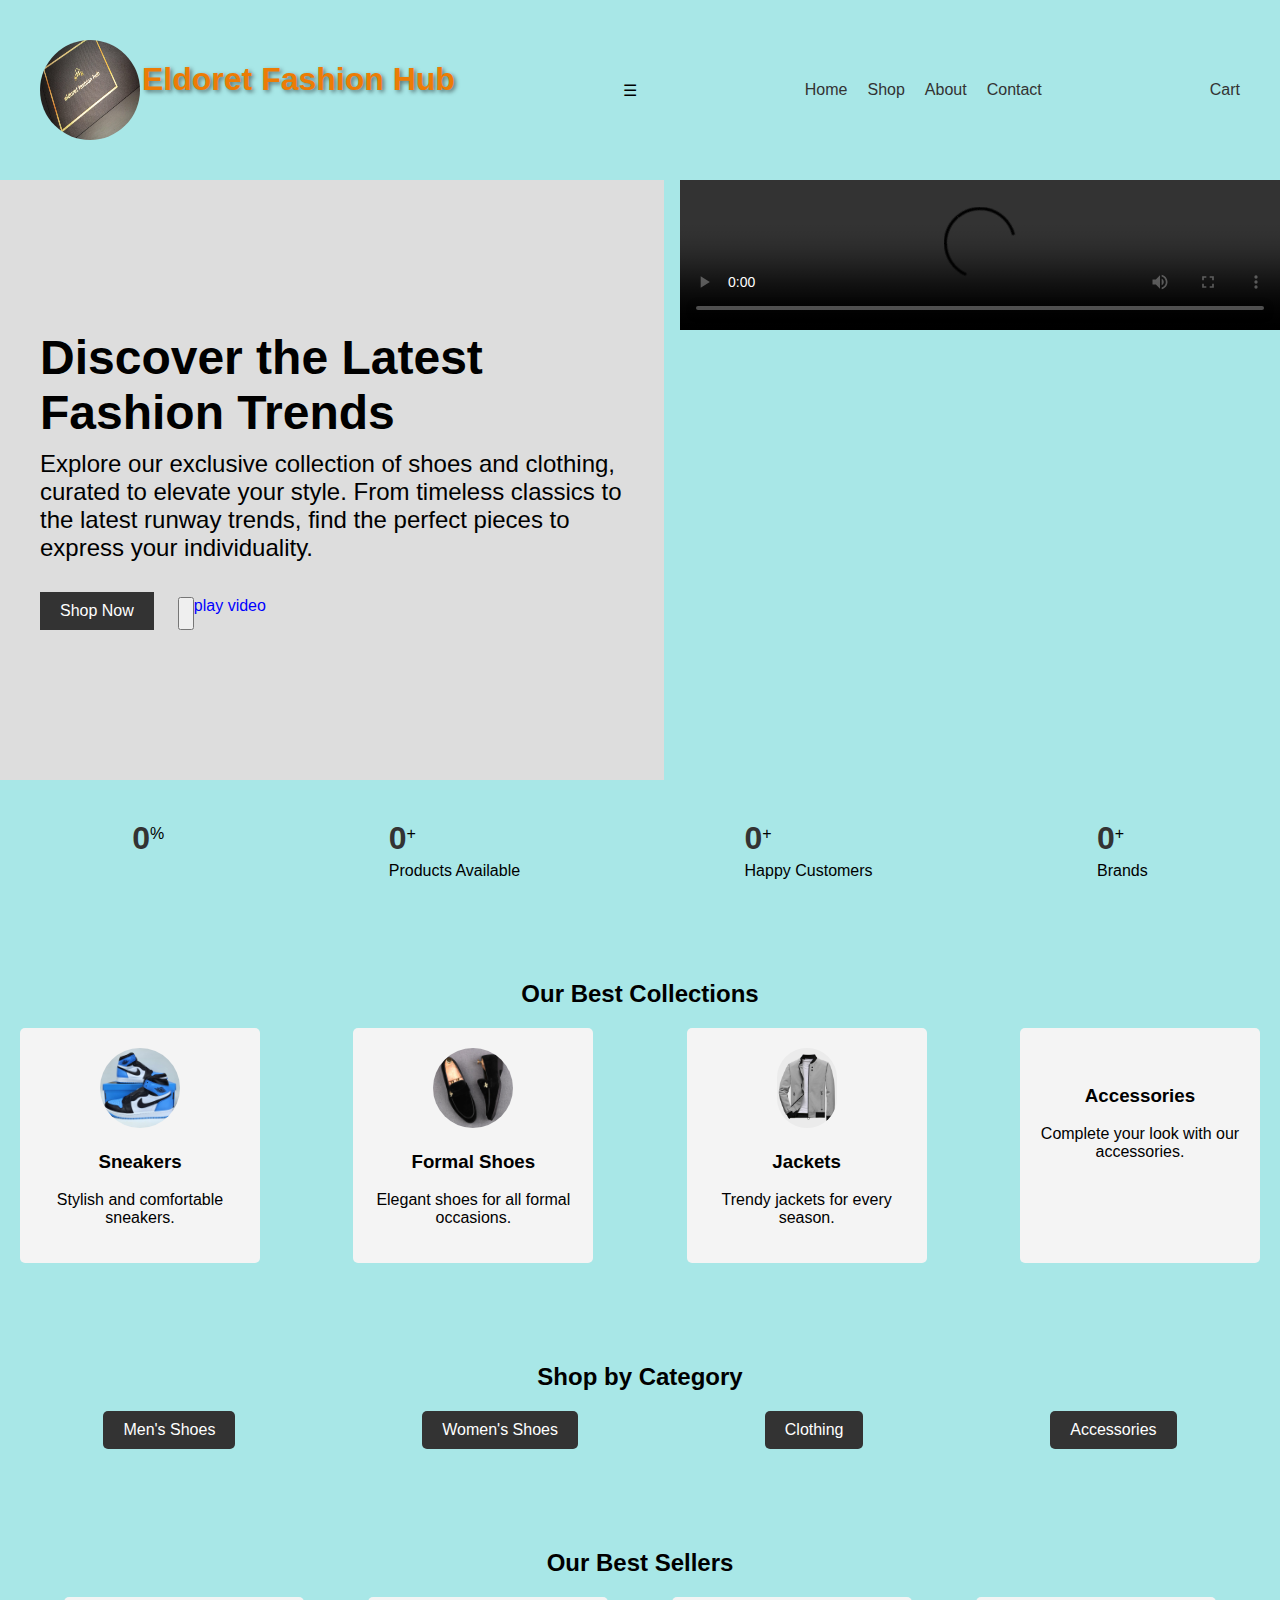
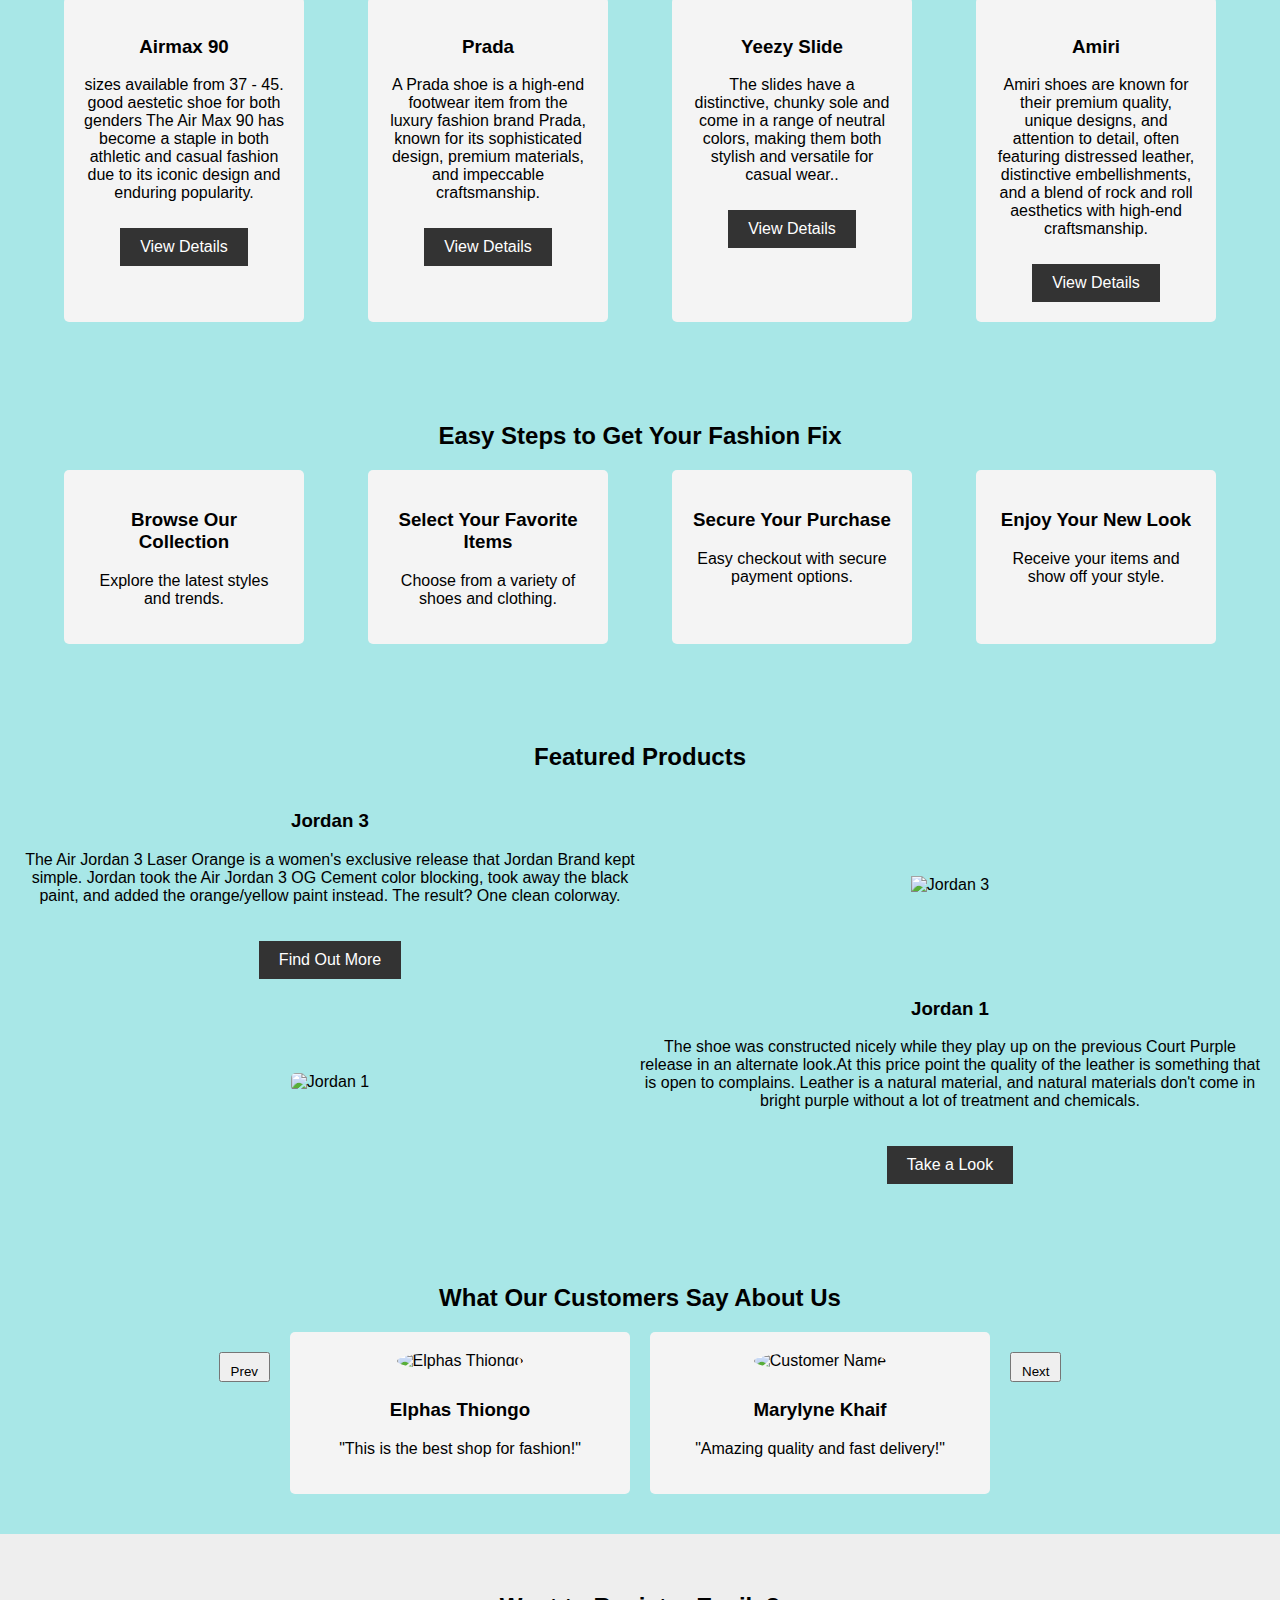
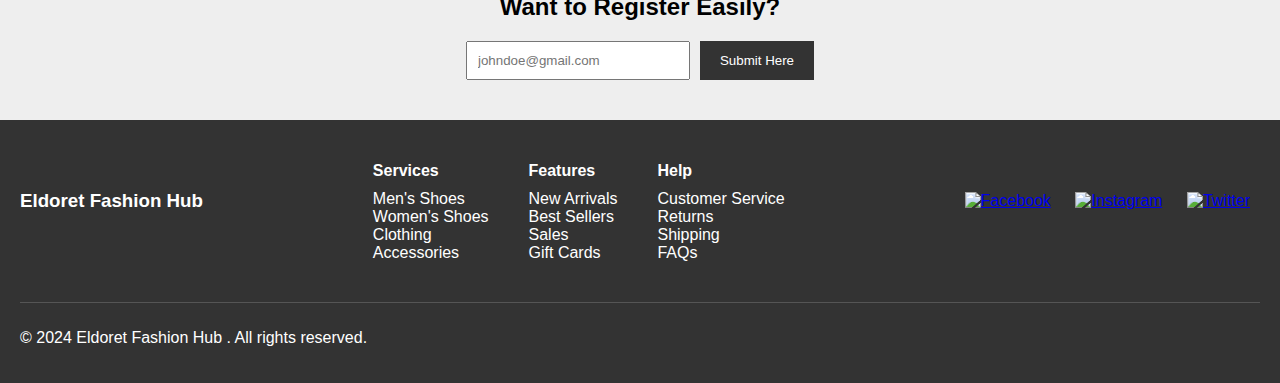
==== index.html @ 1ac2a3a3 "Update index.html" ====
<!DOCTYPE html>
<html lang="en">
<head>
    <meta charset="UTF-8">
    <meta http-equiv="X-UA-Compatible" content="IE=edge">
    <meta name="viewport" content="width=device-width, initial-scale=1.0">
    <title>Eldoret Fashion Hub</title>
    <link rel="stylesheet" href="style.css">
</head>
<body>
    <!-- Header Section -->
    <header>
       

        <div class="container">

            <div class="logo">
                <img width="40px" src="logo.jpg" alt="Eldoret Fashion Hub Logo" class="logo-img">
                <h1 class="text">Eldoret Fashion Hub</h1>
            </div>
            <span class="menu-toggle">☰</span>
            <nav>
               
                <ul>
                    <li><a href="#">Home</a></li>
                    <li><a href="#">Shop</a></li>
                    <li><a href="#">About</a></li>
                    <li><a href="#">Contact</a></li>
                </ul>
            </nav>
            <div class="cart">
                <a href="#">Cart</a>
                <i class="fa fa-cart-plus" aria-hidden="true"></i>
            </div>
           
</div>
</header>

  
    <!-- Main Content -->
    <main>
           <!-- Hero Section -->
        <div class="section">
       <div>
        <section class="hero">
           
            <h2>Discover the Latest Fashion Trends</h2>
            <p>Explore our exclusive collection of shoes and clothing, curated to elevate your style. From timeless classics to the latest runway trends, find the perfect pieces to express your individuality.</p>
         <div class="vid"> 
            <div> <a href="#" class="shop-now-btn">Shop Now</a></div> 
           <div id="vid"> <button  class="play-video"><img width="30px" src="playvideo.png" alt=""></button><span>play video</span></div>
        </div>
            </section>

            </div>

            <div class="video">
                <div > <video id="myVideo" width="600" controls>
                    <source src="nike.mp4" type="video/mp4">
                
                </video>
                </div> 
              
         
                </div>
            
                </div>
                
       <!-- Statistics Section -->
<section class="stats" aria-labelledby="stats-title">
    
    <div class="stat">
        <span style="display: flex;"><h3 class="counter" data-target="95">0</h3><p>%</p></span>
    
    </div>
    <div class="stat">
       <span style="display: flex;"> <h3 class="counter" data-target="1500">0</h3><p>+</p></span>
        <p>Products Available</p>
    </div>
    <div class="stat">
       <span style="display: flex;"> <h3 class="counter" data-target="3000">0</h3><p>+</p></span>
        <p>Happy Customers</p>
    </div>
    <div class="stat">
       <span style="display: flex;"> <h3 class="counter" data-target="100">0</h3><p>+</p></span>
        <p>Brands</p>
    </div>
</section>

        <!-- Services Section -->
        <section class="services">
            <h2>Our Best Collections</h2>
            <div class="service-items">
                
                <div class="service-item">
                    <img src="images/sneaker.jpeg" alt="" height="80px" style="border-radius: 50px;">
                    <h3>Sneakers</h3>
                    <p >Stylish and comfortable sneakers.</p>
                </div>
                <div class="service-item">
                      <img src="images/office1.jpeg" alt="" height="80px" style="border-radius: 50px;">
                    <h3>Formal Shoes</h3>
                    <p>Elegant shoes for all formal occasions.</p>
                </div>
                <div class="service-item">
                    <img src="images/jacket1.jpeg" alt="" height="80px" style="border-radius: 50px;">
                    <h3>Jackets</h3>
                    <p>Trendy jackets for every season.</p>
                </div>
                <div class="service-item">
                    <img src="Diamonds.jpeg" alt="" height="80px"style="border-radius: 50px;">
                    <h3>Accessories</h3>
                    <p>Complete your look with our accessories.</p>
                </div>
            </div>
        </section>

        <!-- Categories Section -->
        <section class="categories">
            <h2>Shop by Category</h2>
            <div class="category-items">
                <div class="category-item">
                    <a href="#">Men's Shoes</a>
                </div>
                <div class="category-item">
                    <a href="#">Women's Shoes</a>
                </div>
                <div class="category-item">
                    <a href="#">Clothing</a>
                </div>
                <div class="category-item">
                    <a href="#">Accessories</a>
                </div>
            </div>
        </section>

        <!-- Best Sellers Section -->
        <section class="best-sellers">
            <h2>Our Best Sellers</h2>
            <div class="product-items">
                <div class="product-item  bv">
                    
                    <h3>Airmax 90</h3>
                    <p>sizes available from 37 - 45. good aestetic shoe for both genders The Air Max 90 has become a staple in both athletic and casual fashion due to its iconic design and enduring popularity.</p>
                    <a href="#" class="view-details-btn">View Details</a>
                </div>
                <div class="product-item">
                    <h3>Prada</h3>
                    <p>A Prada shoe is a high-end footwear item from the luxury fashion brand Prada, known for its sophisticated design, premium materials, and impeccable craftsmanship.</p>
                    <a href="#" class="view-details-btn">View Details</a>
                </div>
                <div class="product-item">
                    <h3>Yeezy Slide</h3>
                    <p>The slides have a distinctive, chunky sole and come in a range of neutral colors, making them both stylish and versatile for casual wear..</p>
                    <a href="#" class="view-details-btn">View Details</a>
                </div>
                <div class="product-item">
                    <h3>Amiri</h3>
                    <p> Amiri shoes are known for their premium quality, unique designs, and attention to detail, often featuring distressed leather, distinctive embellishments, and a blend of rock and roll aesthetics with high-end craftsmanship.</p>
                    <a href="#" class="view-details-btn">View Details</a>
                </div>
            </div>
        </section>

        <!-- Easy Steps Section -->
        <section class="steps">
            <h2>Easy Steps to Get Your Fashion Fix</h2>
            <div class="steps-container">
                <div class="step">
                    <h3>Browse Our Collection</h3>
                    <p>Explore the latest styles and trends.</p>
                </div>
                <div class="step">
                    <h3>Select Your Favorite Items</h3>
                    <p>Choose from a variety of shoes and clothing.</p>
                </div>
                <div class="step">
                    <h3>Secure Your Purchase</h3>
                    <p>Easy checkout with secure payment options.</p>
                </div>
                <div class="step">
                    <h3>Enjoy Your New Look</h3>
                    <p>Receive your items and show off your style.</p>
                </div>
            </div>
        </section>

        <!-- Featured Products Section -->
        <section class="featured">
            <h2>Featured Products</h2>
            <div class="featured-container">
                <div> 
                    <h3>Jordan 3</h3>
                   <p>The Air Jordan 3 Laser Orange is a women's exclusive release that Jordan Brand kept simple. Jordan took the Air Jordan 3 OG Cement color blocking, took away the black paint, and added the orange/yellow paint instead. The result? One clean colorway.</p>
                   <a href="#" class="shop-now-btn">Find Out More</a> 
               </div><img src="https://cdn.pixabay.com/photo/2020/09/17/06/28/sneakers-5578127_640.jpg" alt="Jordan 3">
                <!-- <div class="featured-item">
                    
                </div> -->
                 
            </div>
                <div class="featured-item">
                   <div>
                     <img src="https://cdn.pixabay.com/photo/2020/07/19/05/31/nike-5418992_640.jpg" alt="Jordan 1"></div>
                     <div>
                    <h3>Jordan 1 </h3>
                    <p>The shoe was constructed nicely while they play up on the previous Court Purple release in an alternate look.At this price point the quality of the leather is something that is open to complains. Leather is a natural material, and natural materials don't come in bright purple without a lot of treatment and chemicals.</p>
                    <a href="#" class="shop-now-btn">Take a Look</a>
                </div>
            </div>
        </section>

        <!-- Testimonials Section -->
        <section class="testimonials">
            <h2>What Our Customers Say About Us</h2>
            <div class="testimonial-container">
                <button class="prev-btn">Prev</button>
                <div class="testimonial-item">
                    <img src="https://img.freepik.com/free-photo/portrait-handsome-man-outdoors_23-2149073882.jpg?size=626&ext=jpg&ga=GA1.1.1625246973.1721676648&semt=ais_hybrid" alt="Elphas Thiongo" class="customer One">
                    <h3>Elphas Thiongo</h3>
                    <p>"This is the best shop for fashion!"</p>
                </div>
                <div class="testimonial-item">
                    <img src="https://images.unsplash.com/photo-1494790108377-be9c29b29330?w=400&auto=format&fit=crop&q=60&ixlib=rb-4.0.3&ixid=M3wxMjA3fDB8MHxzZWFyY2h8MTR8fGZyZWUlMjBpbWFnZXMlMjBvZiUyMHBlb3BsZXxlbnwwfHwwfHx8MA%3D%3D" alt="Customer Name">
                    <h3>Marylyne Khaif</h3>
                    <p>"Amazing quality and fast delivery!"</p>
                </div>
                <button class="next-btn">Next</button>
             </div>
            
        </section>

        <!-- Newsletter Registration Section -->
        <section class="newsletter">
            <h2>Want to Register Easily?</h2>
            <form class="newsletter-form">
                <input type="email" placeholder="johndoe@gmail.com" required>
                <button type="submit">Submit Here</button>
            </form>
        </section>
    </main>

    <!-- Footer Section -->
    <footer>
        <div class="footer-container">
            <div class="footer-logo">
                <h3>Eldoret Fashion Hub</h3>
            </div>
            <div class="footer-links">
                <div class="footer-column">
                    <h4>Services</h4>
                    <ul>
                        <li><a href="#">Men's Shoes</a></li>
                        <li><a href="#">Women's Shoes</a></li>
                        <li><a href="#">Clothing</a></li>
                        <li><a href="#">Accessories</a></li>
                    </ul>
                </div>
                <div class="footer-column">
                    <h4>Features</h4>
                    <ul>
                        <li><a href="#">New Arrivals</a></li>
                        <li><a href="#">Best Sellers</a></li>
                        <li><a href="#">Sales</a></li>
                        <li><a href="#">Gift Cards</a></li>
                    </ul>
                </div>
                <div class="footer-column">
                    <h4>Help</h4>
                    <ul>
                        <li><a href="#">Customer Service</a></li>
                        <li><a href="#">Returns</a></li>
                        <li><a href="#">Shipping</a></li>
                        <li><a href="#">FAQs</a></li>
                    </ul>
                </div>
            </div>
            <div class="footer-social">
                <div class="footer-social">
                    <a href="https://facebook.com"><img src="facebook.png" alt="Facebook"></a>
                    <a href="https://instagram.com"><img src="instagram.png" alt="Instagram"></a>
                    <a href="https://twitter.com"><img src="twitter.png" alt="Twitter"></a>
                </div>
            </div>
        </div>
        <div class="footer-bottom">
            <p>&copy; 2024 Eldoret Fashion Hub . All rights reserved.</p>
        </div>
    </footer>
    <script src="node.js"></script>
</body>
</html>
---- style.css ----
/* General Styles */
body {
    font-family: Arial, sans-serif;
    margin: 0;
    padding: 0;
    background-color: rgb(168, 231, 231);
}
.logo-img{
    width:100px ;
    height: 100px;
    border-radius: 50%;
    display: flex;
    box-shadow: inset;
}
.text{color-scheme: 20px;
    padding-left: 2px;
    border-radius: 2px;
    text-transform: capitalize;
    text-shadow: #555;
     text-shadow:2px 2px 4px rgba(8, 4, 4, 0.5);
       color: #ec7c05;
}
.logo{
    display: flex;
}

.container {
    display: flex;
    justify-content: space-between;
    align-items: center;
    padding: 20px;
}
nav ul
   { list-style:none;
    margin: 0;
    padding: 0;
    display: flex;
    gap: 20px;
}

nav ul li {
    display: inline;
}

nav ul li a {
    text-decoration: none;
    color: #333;
}

.cart a {
    text-decoration: none;
    color: #333;
}

/* Hero Section */
.hero {
    background-color: #ddd;
    padding: 100px 20px;
    

}

.hero h2 {
    margin: 0;
    font-size: 2.5em;
}

.hero p {
    font-size: 1.2em;
    margin: 10px 0;
}

.shop-now-btn {
    display: inline-block;
    margin-top: 20px;
    padding: 10px 20px;
    background-color: #333;
    color: white;
    text-decoration: none;
}

/* Statistics Section */
.stats {
    display: flex;
    justify-content: space-around;
    padding: 40px 20px;
    border-spacing: 2px;

}

.stat h3 {
    margin: 0;
    font-size: 2em;
    color: #333;
}

.stat p {
    margin: 5px 0 0;
    font-size: 1em;
}

/* Services Section */
.services {
    padding: 40px 20px;
    text-align: center;
}

.service-items {
    display: flex;
    justify-content: center;
    gap: 20px;
    flex-wrap: wrap;
}

.service-item {
    width: 200px;
    text-align: center;
    background-color: #f4f4f4;
    padding: 20px;
    border-radius: 5px;
}

/* Categories Section */
.categories {
    padding: 40px 20px;
    text-align: center;
}

.category-items {
    display: flex;
    justify-content: center;
    gap: 20px;
}

.category-item a {
    display: block;
    padding: 10px 20px;
    background-color: #333;
    color: white;
    text-decoration: none;
    border-radius: 5px;
}

/* Best Sellers Section */
.best-sellers {
    padding: 40px 20px;
    text-align: center;
}

.product-items {
    display: flex;
    justify-content: center;
    gap: 20px;
    flex-wrap: wrap;
}

.product-item {
    width: 200px;
    text-align: center;
    background-color: #f4f4f4;
    padding: 20px;
    border-radius: 5px;
}

.view-details-btn {
    display: inline-block;
    margin-top: 10px;
    padding: 10px 20px;
    background-color: #333;
    color: white;
    text-decoration: none;
}

/* Easy Steps Section */
.steps {
    padding: 40px 20px;
    text-align: center;
}

.steps-container {
    display: flex;
    justify-content: center;
    gap: 20px;
    flex-wrap: wrap;
}

.step {
    background-color: #f4f4f4;
    padding: 20px;
    border-radius: 5px;
    width: 200px;
    text-align: center;
}

/* Featured Products Section */
.featured {
    padding: 40px 20px;
    text-align: center;
}

.featured-container {
    display: grid;
    grid-template-columns: 1fr 1fr;
    place-items: center;
}

.featured-item {
    display: grid;
    grid-template-columns: 1fr 1fr ;
    place-items: center;
    /* width: 300px; */
    /* text-align: center; */
}

.featured-item img {
    width: 100%;
    /* height: auto; */
    border-radius: 5px;
}

/* Testimonials Section */
.testimonials {
    padding: 40px 20px;
    text-align: center;
}

.testimonial-container {
    display: flex;
    justify-content: center;
    gap: 20px;
}

.testimonial-item {
    background-color: #f4f4f4;
    padding: 20px;
    border-radius: 5px;
    width: 200px;
    text-align: center;
}

.testimonial-item img {
    width: 50px;
    height: 50px;
    border-radius: 50%;
    margin-bottom: 10px;
}

/* Newsletter Registration Section */
.newsletter {
    padding: 40px 20px;
    text-align: center;
    background-color: #eee;
}

.newsletter-form {
    display: flex;
    justify-content: center;
    gap: 10px;
}

.newsletter-form input {
    padding: 10px;
    width: 200px;
}

.newsletter-form button {
    padding: 10px 20px;
    background-color: #333;
    color: white;
    border: none;
    cursor: pointer;
}

/* Footer Section */
footer {
    background-color: #333;
    color: white;
    padding: 20px;
    text-align: center;
}

.footer-container {
    display: flex;
    justify-content: space-between;
    align-items: center;
    flex-wrap: wrap;
    padding-bottom: 20px;
}

.footer-logo h3 {
    margin: 0;
}

.footer-links {
    display: flex;
    gap: 40px;
}

.footer-column h4 {
    margin-bottom: 10px;
}

.footer-column ul {
    list-style: none;
    padding: 0;
    margin: 0;
}

.footer-column ul li a {
    color: white;
    text-decoration: none;
}

.footer-social a {
    margin: 0 10px;
}

.footer-social img {
    width: 20px;
    height: 20px;
}

.footer-bottom {
    margin-top: 20px;
    border-top: 1px solid #555;
    padding-top: 10px;
}
.bv{
    background-image: url("/images/shoe1.png");
    background-size: cover;
    background-repeat: no-repeat;

}
/* Mobile First Approach */

/* General Styles for Small Screens (Mobile) */
@media (max-width: 768px) { 
    body {
    font-size: 15px;
}
    .section{
        flex-direction:column;
    }

.container {
    flex-direction: column;
}

nav ul {
    flex-direction: column;
    gap: 10px;
}

.hero {
    padding: 50px 20px;
}

.hero h2 {
    font-size: 3em;
}

.stats {
    flex-direction: column;
}

.stat {
    margin-bottom: 20px;
}
}
/* Responsive for Tablets */
@media (min-width: 768px) {
    .container {
        flex-direction: row;
    }

    nav ul {
        flex-direction: row;
        gap: 20px;
    }

    .stats {
        flex-direction: row;
        justify-content: space-around;
    }

    .service-items {
        justify-content: space-between;
    }

    .category-items {
        justify-content: space-around;
    }

    .product-items {
        justify-content: space-between;
    }

    .steps-container {
        justify-content: space-around;
    }
}

/* Responsive for Large Screens */
@media (min-width: 1024px) {
    .hero h2 {
        font-size: 3em;
    }

    .hero p {
        font-size: 1.5em;
    }

    .featured-item {
        /* width: 400px; */
    }

    .testimonial-item {
        width: 250px;
    }

    footer {
        text-align: left;
    }

    .footer-container {
        justify-content: space-between;
    }
}

/* Responsive for Extra Large Screens (Desktops) */
@media (min-width: 1200px) {
    .container {
        padding: 40px;
    }

    .hero {
        padding: 150px 40px;
    }

    .steps-container, .product-items, .featured-container {
        justify-content: space-evenly;
    }

    .testimonial-item {
        width: 300px;
    }

    .footer-social {
        justify-content: flex-end;
    }
}
.One{
    width: auto;
    height: 20px;
    image-rendering: crisp-edges;

}
button.prev-btn,
button.next-btn {
    padding: 10px;
    margin-top: 20px;
    cursor:pointer;
    max-height: 30px;
    width: auto;
}
.video{
    display: flex;
    gap: 1.5em;
}
.section{
    display: flex;
    gap:1em;

}
.vid{
    display: flex;
    gap: 1.5em;
    color:blue;
    

}
#vid{
    margin-top: 25px;
    text-alignment:center;
    display:flex;
}
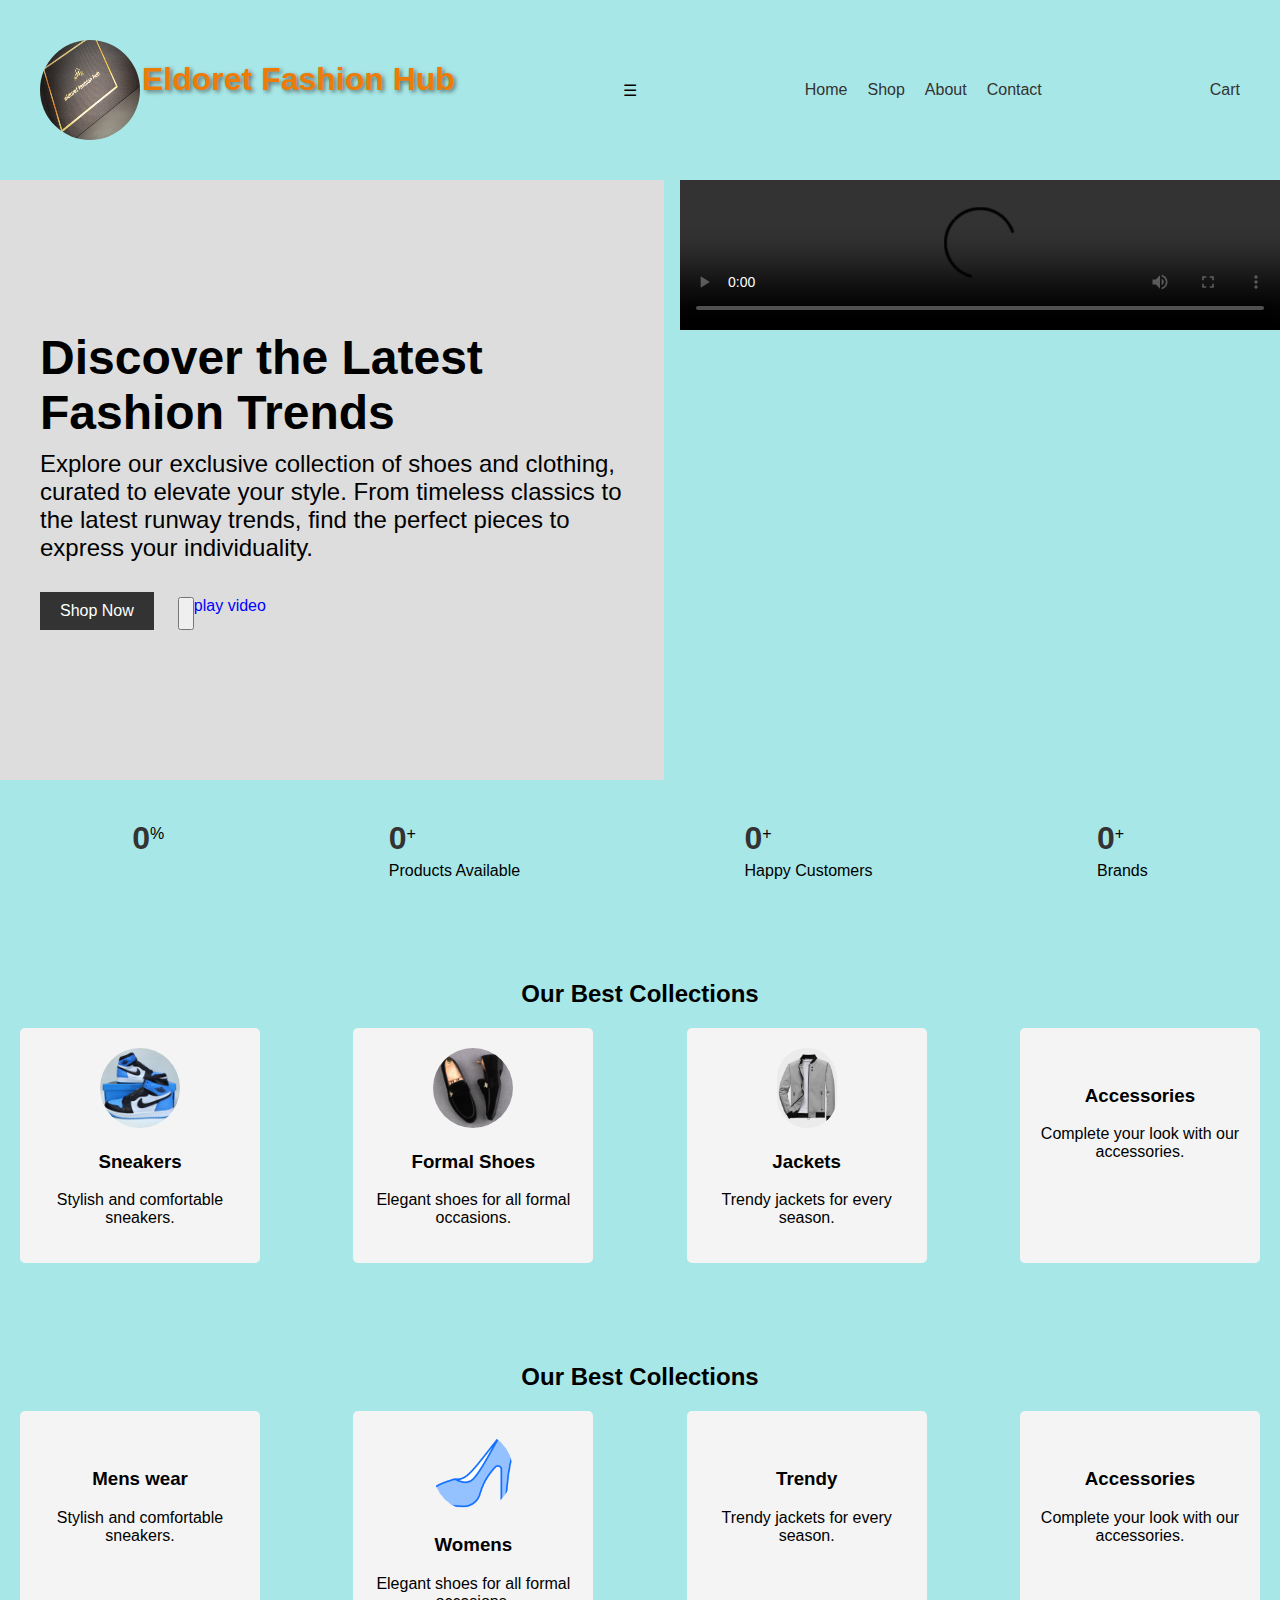
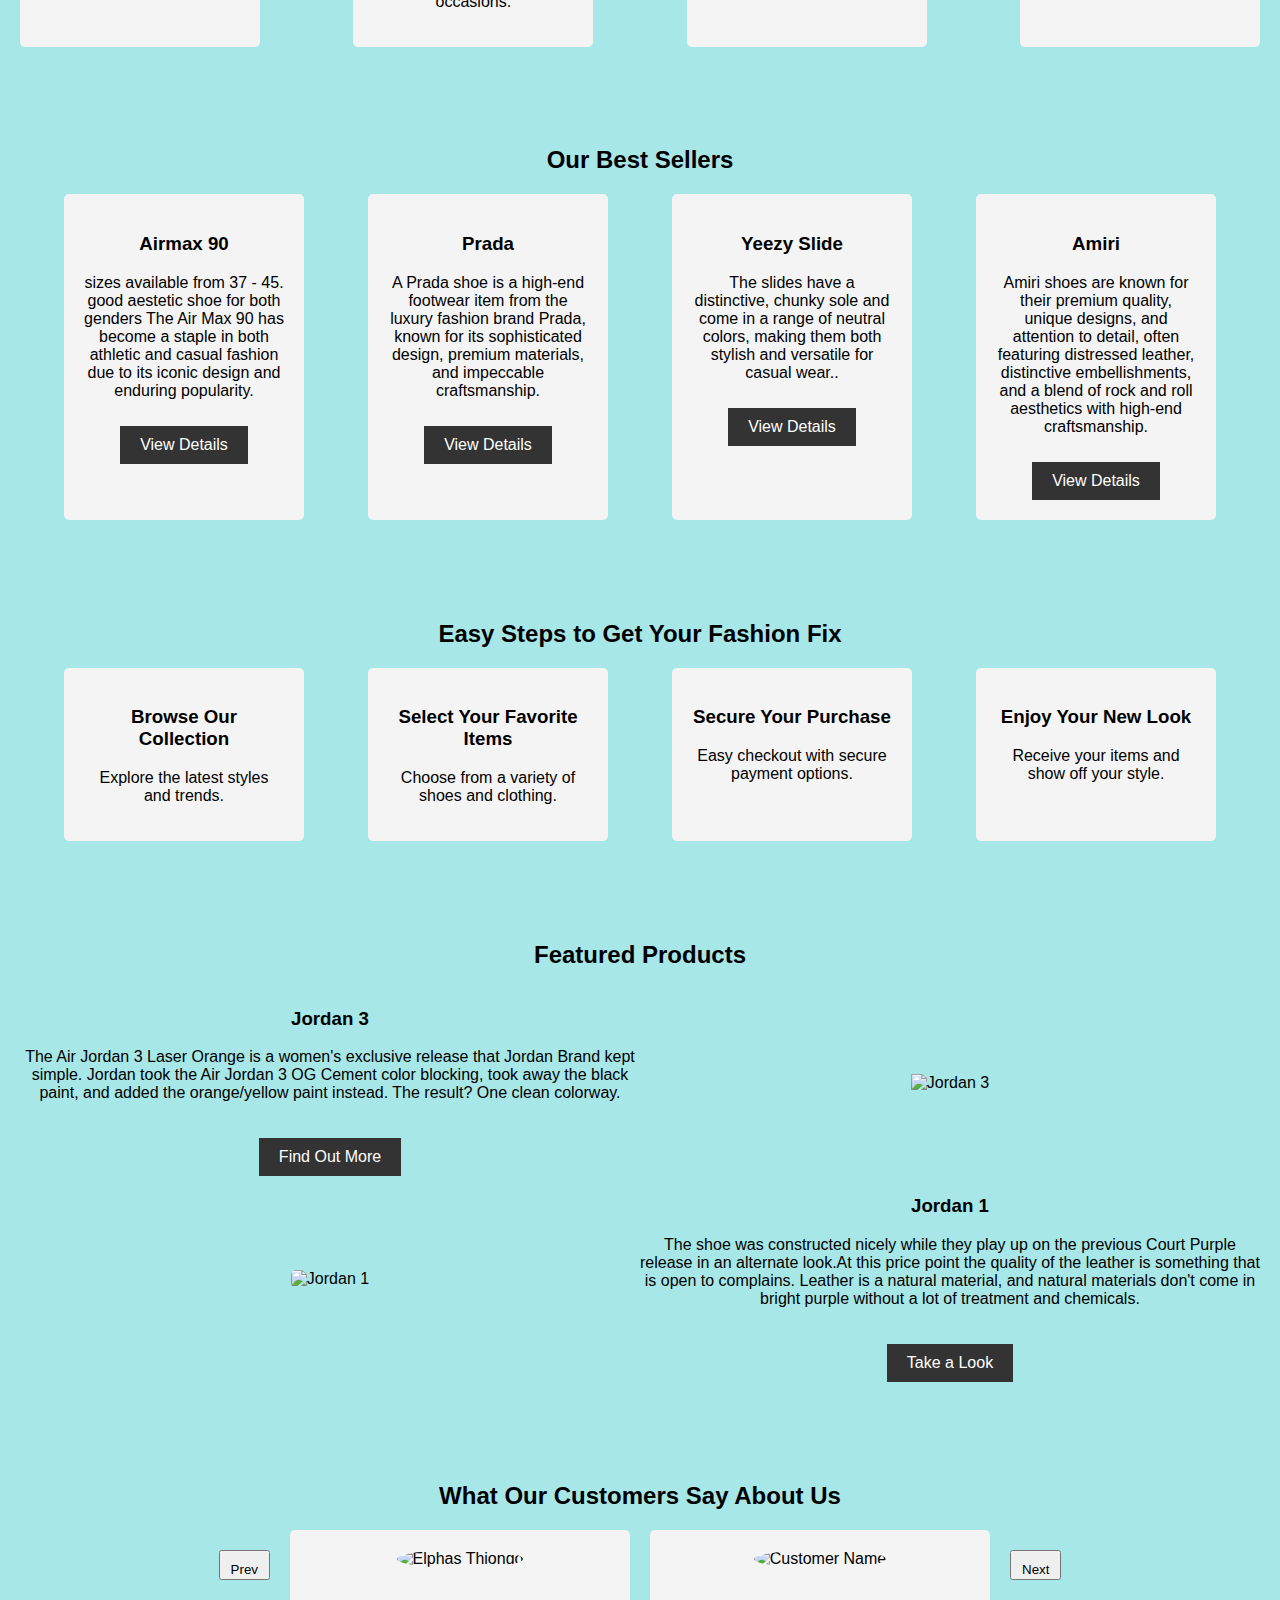
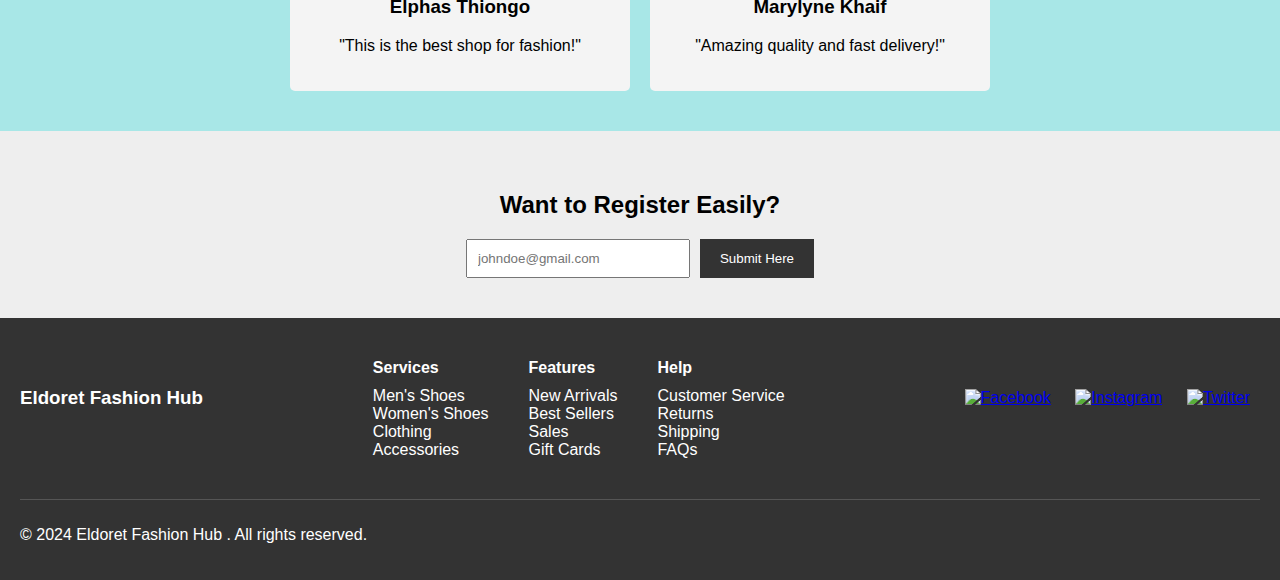
==== commit b8be92bc: "Update index.html" ====
--- a/index.html
+++ b/index.html
@@ -116,24 +116,32 @@
         </section>
 
         <!-- Categories Section -->
-        <section class="categories">
-            <h2>Shop by Category</h2>
-            <div class="category-items">
-                <div class="category-item">
-                    <a href="#">Men's Shoes</a>
-                </div>
-                <div class="category-item">
-                    <a href="#">Women's Shoes</a>
-                </div>
-                <div class="category-item">
-                    <a href="#">Clothing</a>
-                </div>
-                <div class="category-item">
-                    <a href="#">Accessories</a>
-                </div>
-            </div>
-        </section>
-
+        <section class="services">
+            <h2>Our Best Collections</h2>
+            <div class="service-items">
+                
+                <div class="service-item">
+                    <img src="images/official.jpeg" alt="" height="80px" style="border-radius: 50px;">
+                    <h3> Mens wear</h3>
+                    <p >Stylish and comfortable sneakers.</p>
+                </div>
+                <div class="service-item">
+                      <img src="images/heel.png" alt="" height="80px" style="border-radius: 50px;">
+                    <h3>Womens</h3>
+                    <p>Elegant shoes for all formal occasions.</p>
+                </div>
+                <div class="service-item">
+                    <img src="images/Black.jpeg" alt="" height="80px" style="border-radius: 50px;">
+                    <h3>Trendy</h3>
+                    <p>Trendy jackets for every season.</p>
+                </div>
+                <div class="service-item">
+                    <img src="images/samba.jpeg" alt="" height="80px"style="border-radius: 50px;">
+                    <h3>Accessories</h3>
+                    <p>Complete your look with our accessories.</p>
+                </div>
+            </div>
+        </section>
         <!-- Best Sellers Section -->
         <section class="best-sellers">
             <h2>Our Best Sellers</h2>
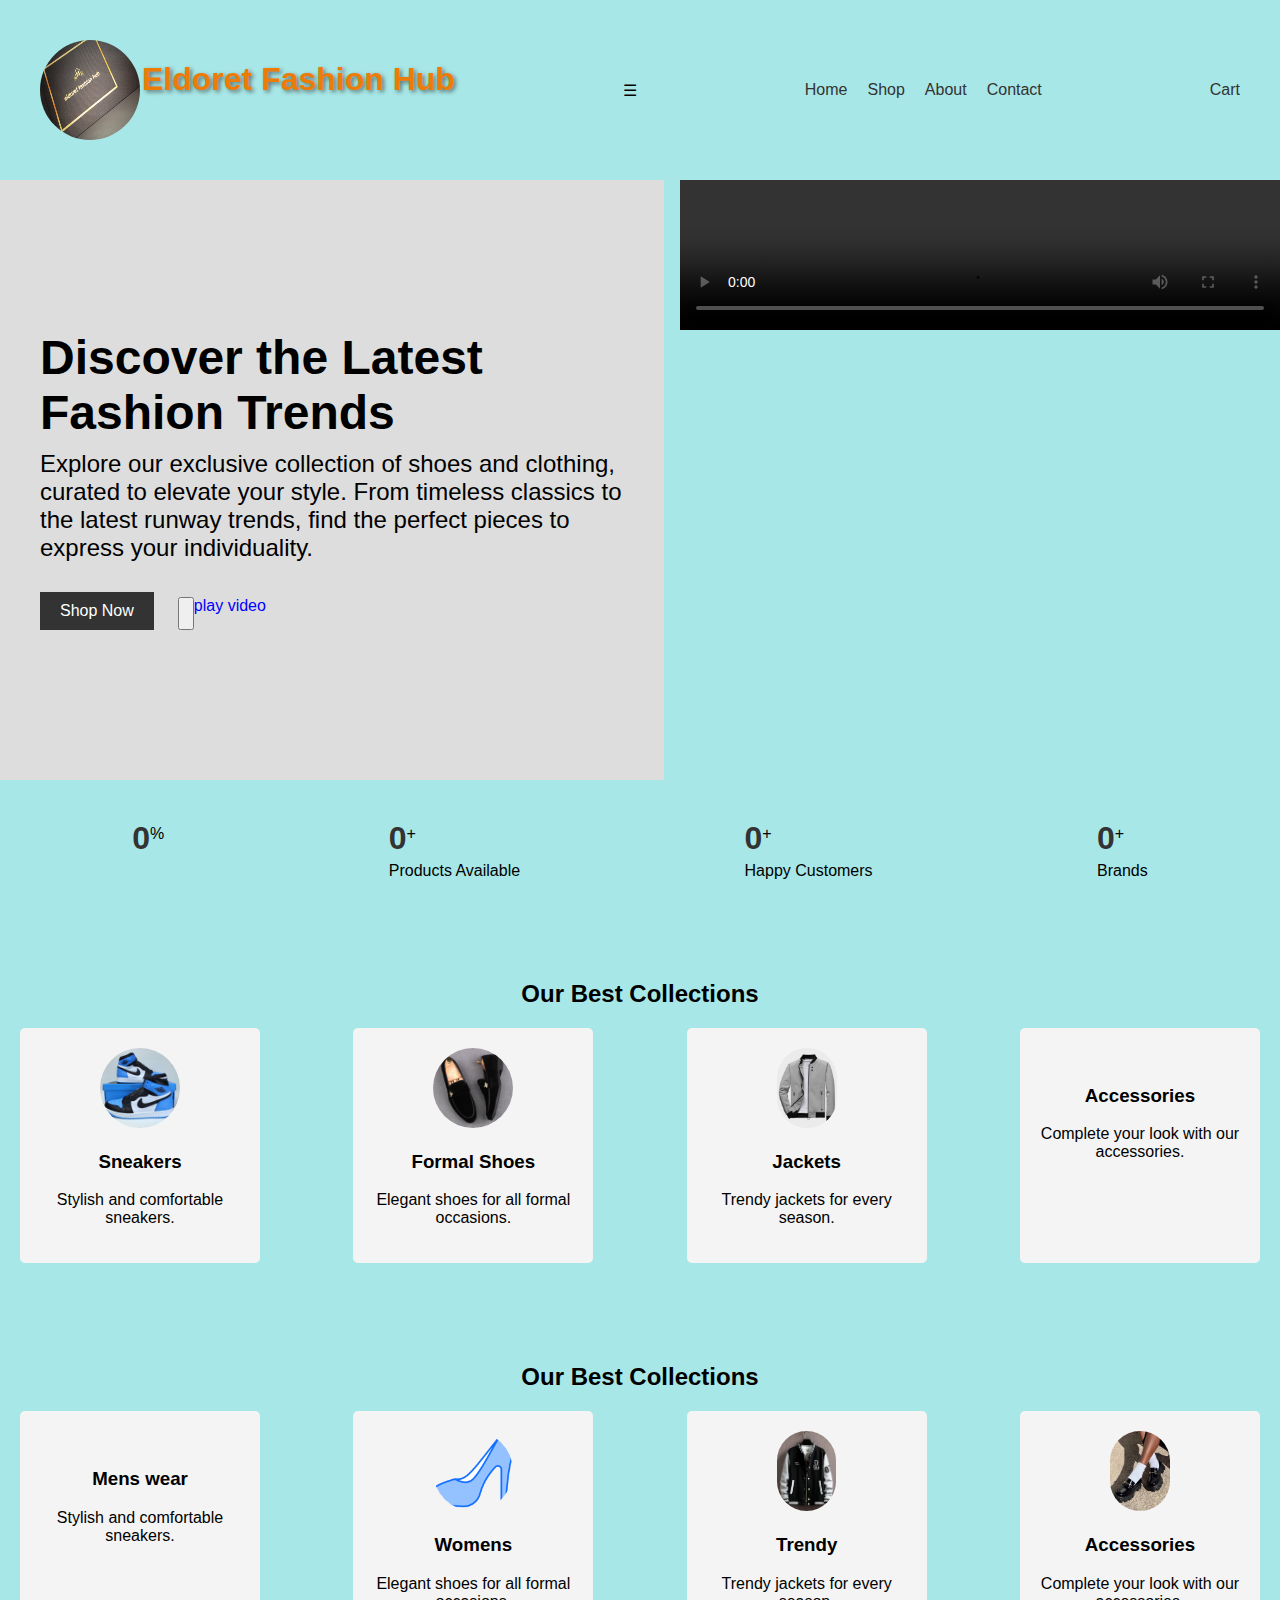
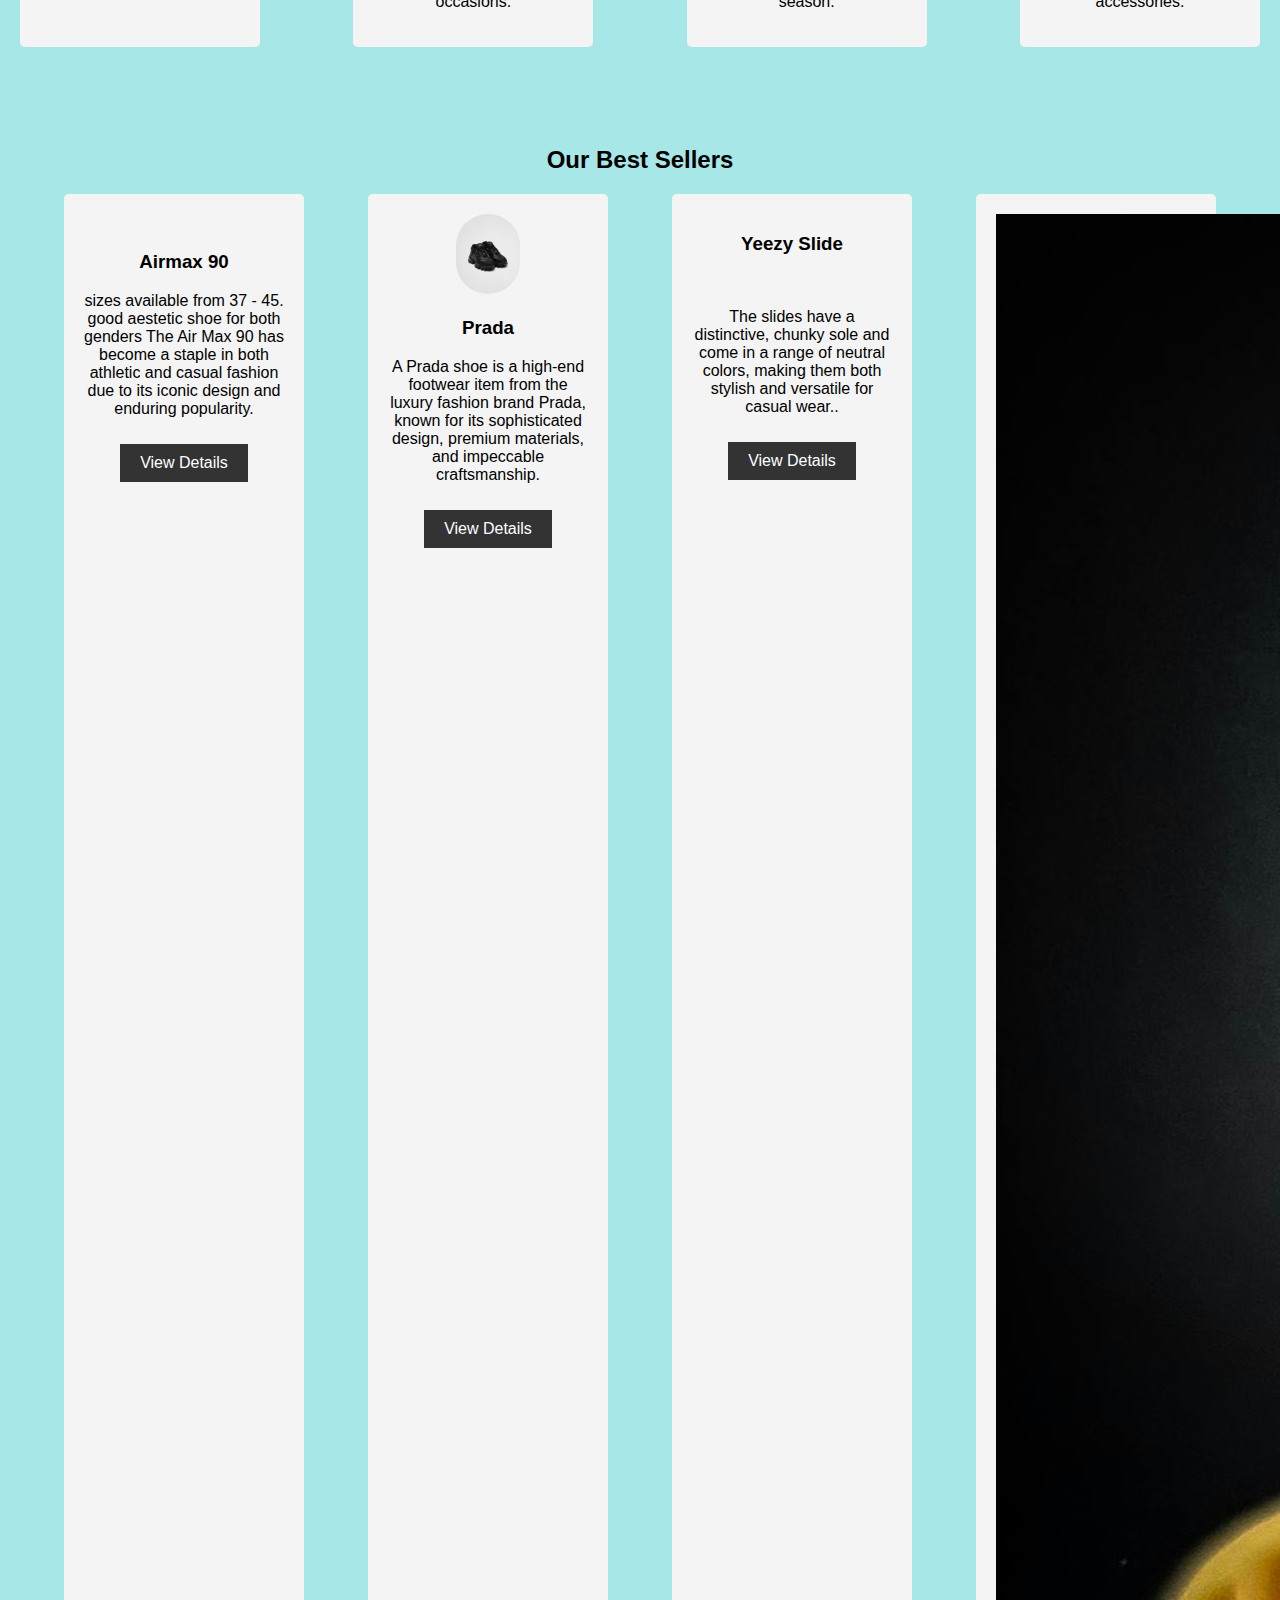
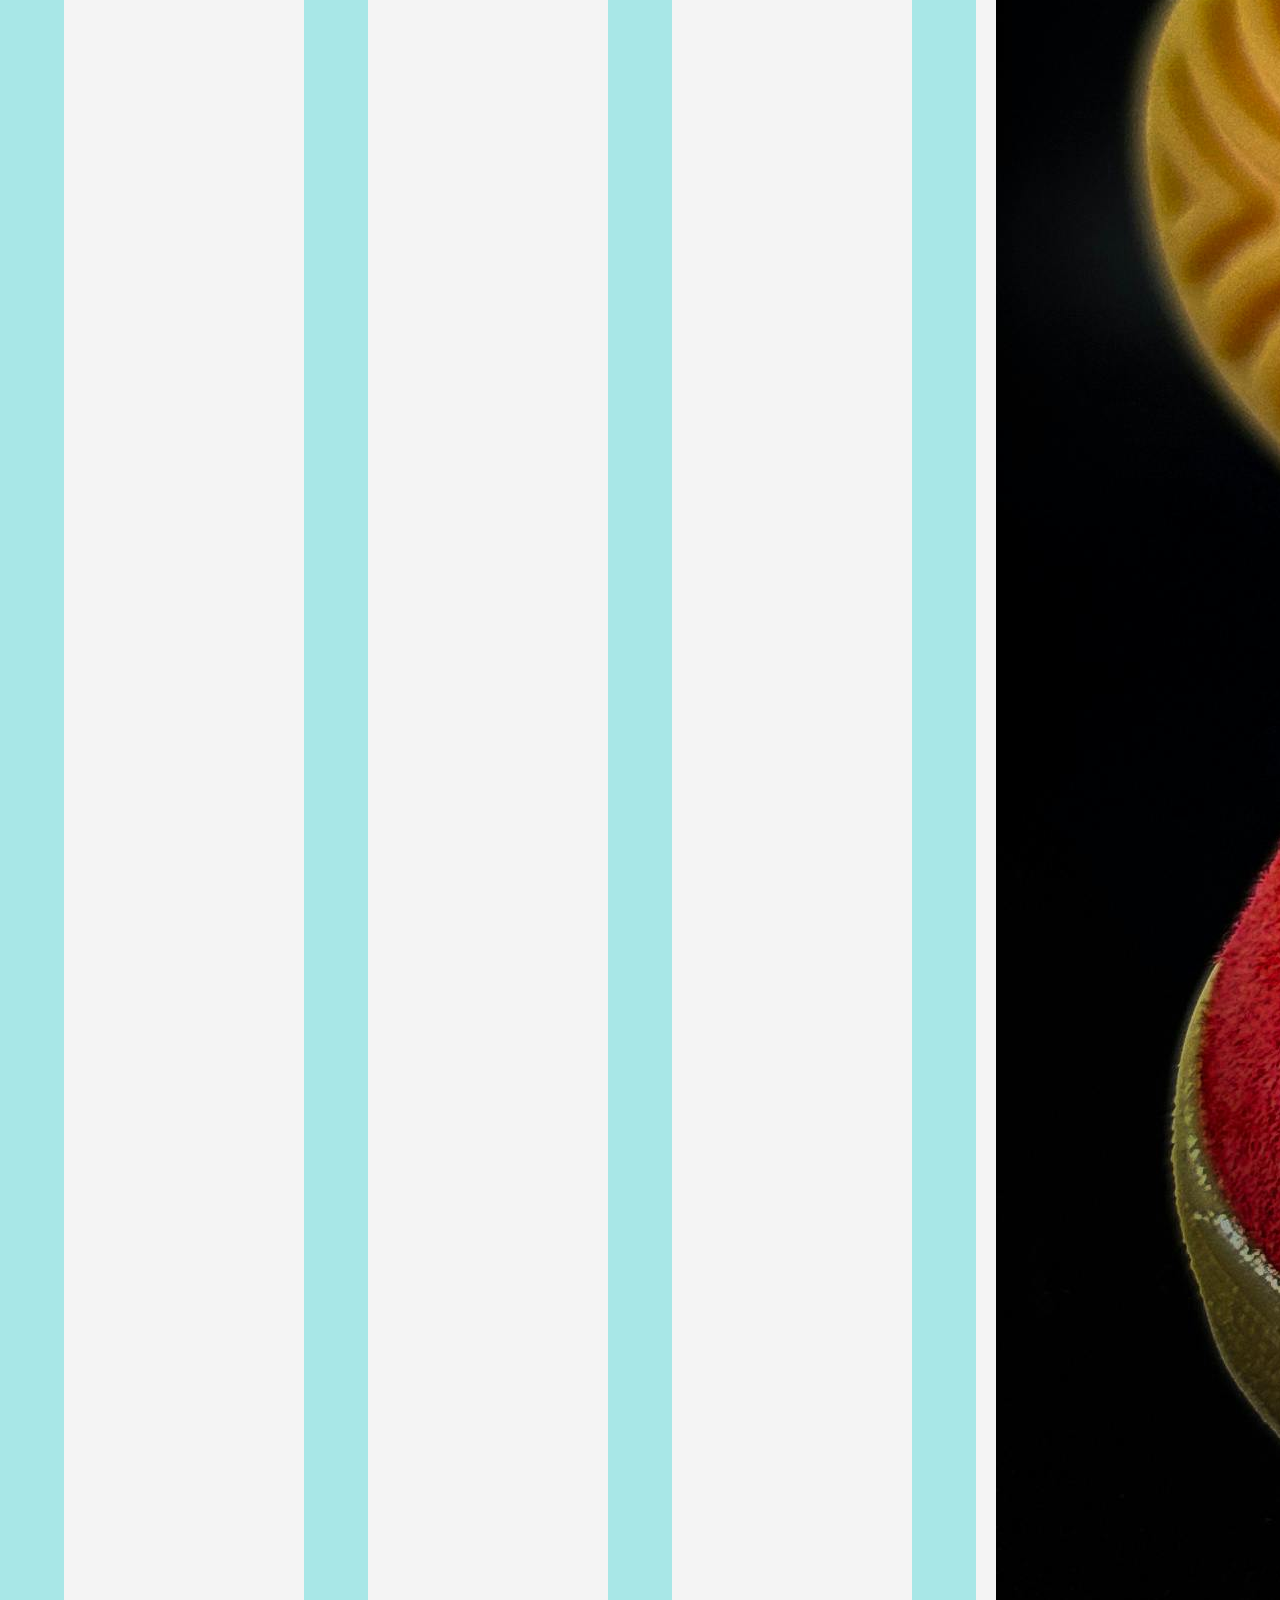
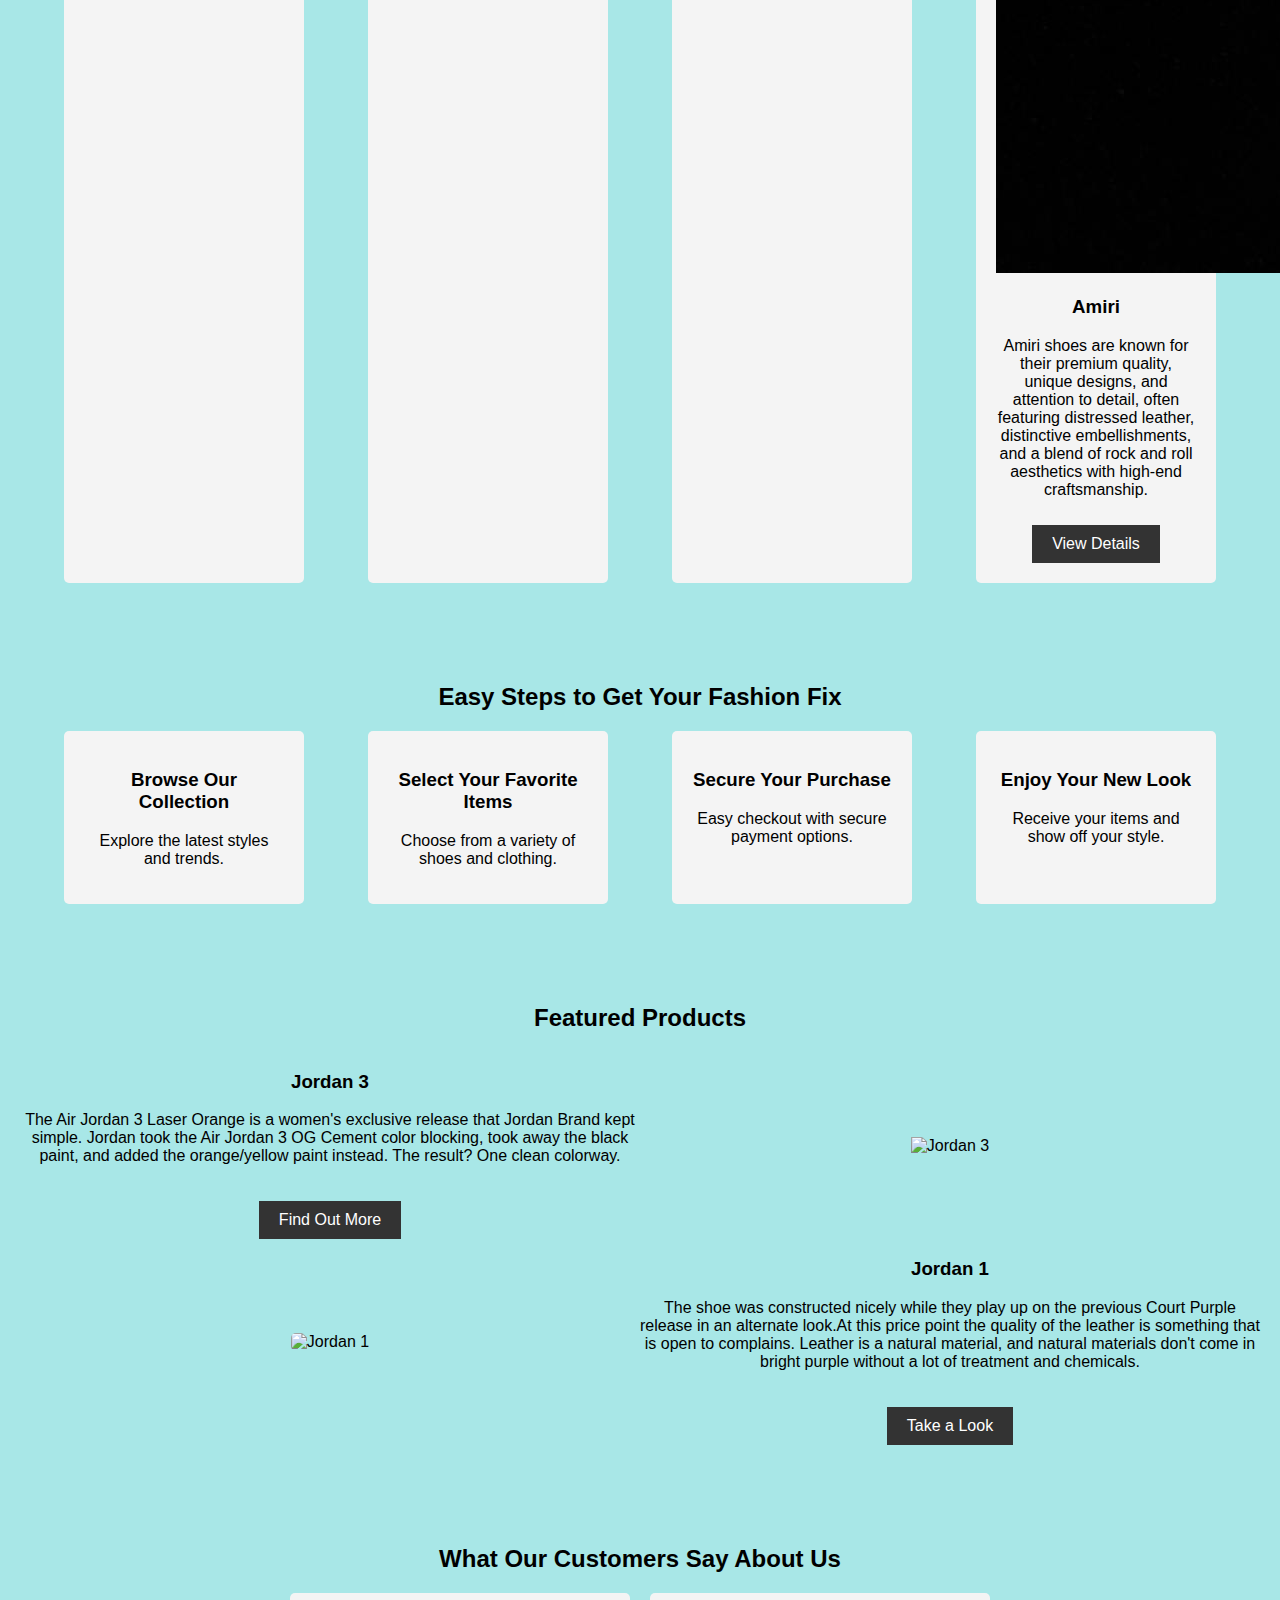
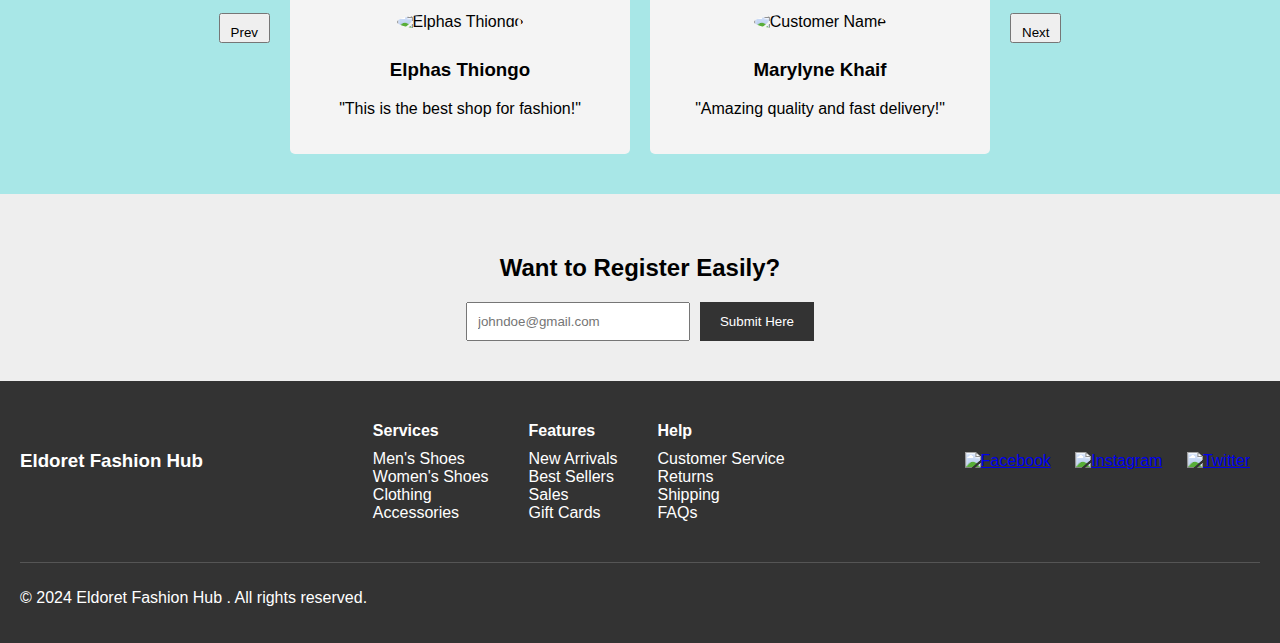
==== commit 295e7dbb: "git add.git commit -m"project" git push" ====
--- a/index.html
+++ b/index.html
@@ -108,7 +108,7 @@
                     <p>Trendy jackets for every season.</p>
                 </div>
                 <div class="service-item">
-                    <img src="Diamonds.jpeg" alt="" height="80px"style="border-radius: 50px;">
+                    <img src="diamonds.png" alt="" height="80px"style="border-radius: 50px;">
                     <h3>Accessories</h3>
                     <p>Complete your look with our accessories.</p>
                 </div>
@@ -121,7 +121,7 @@
             <div class="service-items">
                 
                 <div class="service-item">
-                    <img src="images/official.jpeg" alt="" height="80px" style="border-radius: 50px;">
+                    <img src="images/boot1.jpg" alt="" height="80px" style="border-radius: 50px;">
                     <h3> Mens wear</h3>
                     <p >Stylish and comfortable sneakers.</p>
                 </div>
@@ -131,12 +131,12 @@
                     <p>Elegant shoes for all formal occasions.</p>
                 </div>
                 <div class="service-item">
-                    <img src="images/Black.jpeg" alt="" height="80px" style="border-radius: 50px;">
+                    <img src="images/collegeJacket.jpeg" alt="" height="80px" style="border-radius: 50px;">
                     <h3>Trendy</h3>
                     <p>Trendy jackets for every season.</p>
                 </div>
                 <div class="service-item">
-                    <img src="images/samba.jpeg" alt="" height="80px"style="border-radius: 50px;">
+                    <img src="images/ Black.jpeg" alt="" height="80px"style="border-radius: 50px;">
                     <h3>Accessories</h3>
                     <p>Complete your look with our accessories.</p>
                 </div>
@@ -147,22 +147,25 @@
             <h2>Our Best Sellers</h2>
             <div class="product-items">
                 <div class="product-item  bv">
-                    
+                    <img src="images/sneaker2.jpeg" alt="" height="80px"style="border-radius: 50px;">
                     <h3>Airmax 90</h3>
                     <p>sizes available from 37 - 45. good aestetic shoe for both genders The Air Max 90 has become a staple in both athletic and casual fashion due to its iconic design and enduring popularity.</p>
                     <a href="#" class="view-details-btn">View Details</a>
                 </div>
                 <div class="product-item">
+                    <img src="images/PRADA.jpeg" alt=""  height="80px"style="border-radius: 50px;">
                     <h3>Prada</h3>
                     <p>A Prada shoe is a high-end footwear item from the luxury fashion brand Prada, known for its sophisticated design, premium materials, and impeccable craftsmanship.</p>
                     <a href="#" class="view-details-btn">View Details</a>
                 </div>
                 <div class="product-item">
                     <h3>Yeezy Slide</h3>
+                    <img src="images/yeezy.jpeg" alt="" height="80px " style="border-radius: 50px;">
                     <p>The slides have a distinctive, chunky sole and come in a range of neutral colors, making them both stylish and versatile for casual wear..</p>
-                    <a href="#" class="view-details-btn">View Details</a>
+                    <a href="#" class= "view-details-btn" >View Details</a>
                 </div>
                 <div class="product-item">
+                    <img src="images/samba.jpg" alt="">
                     <h3>Amiri</h3>
                     <p> Amiri shoes are known for their premium quality, unique designs, and attention to detail, often featuring distressed leather, distinctive embellishments, and a blend of rock and roll aesthetics with high-end craftsmanship.</p>
                     <a href="#" class="view-details-btn">View Details</a>
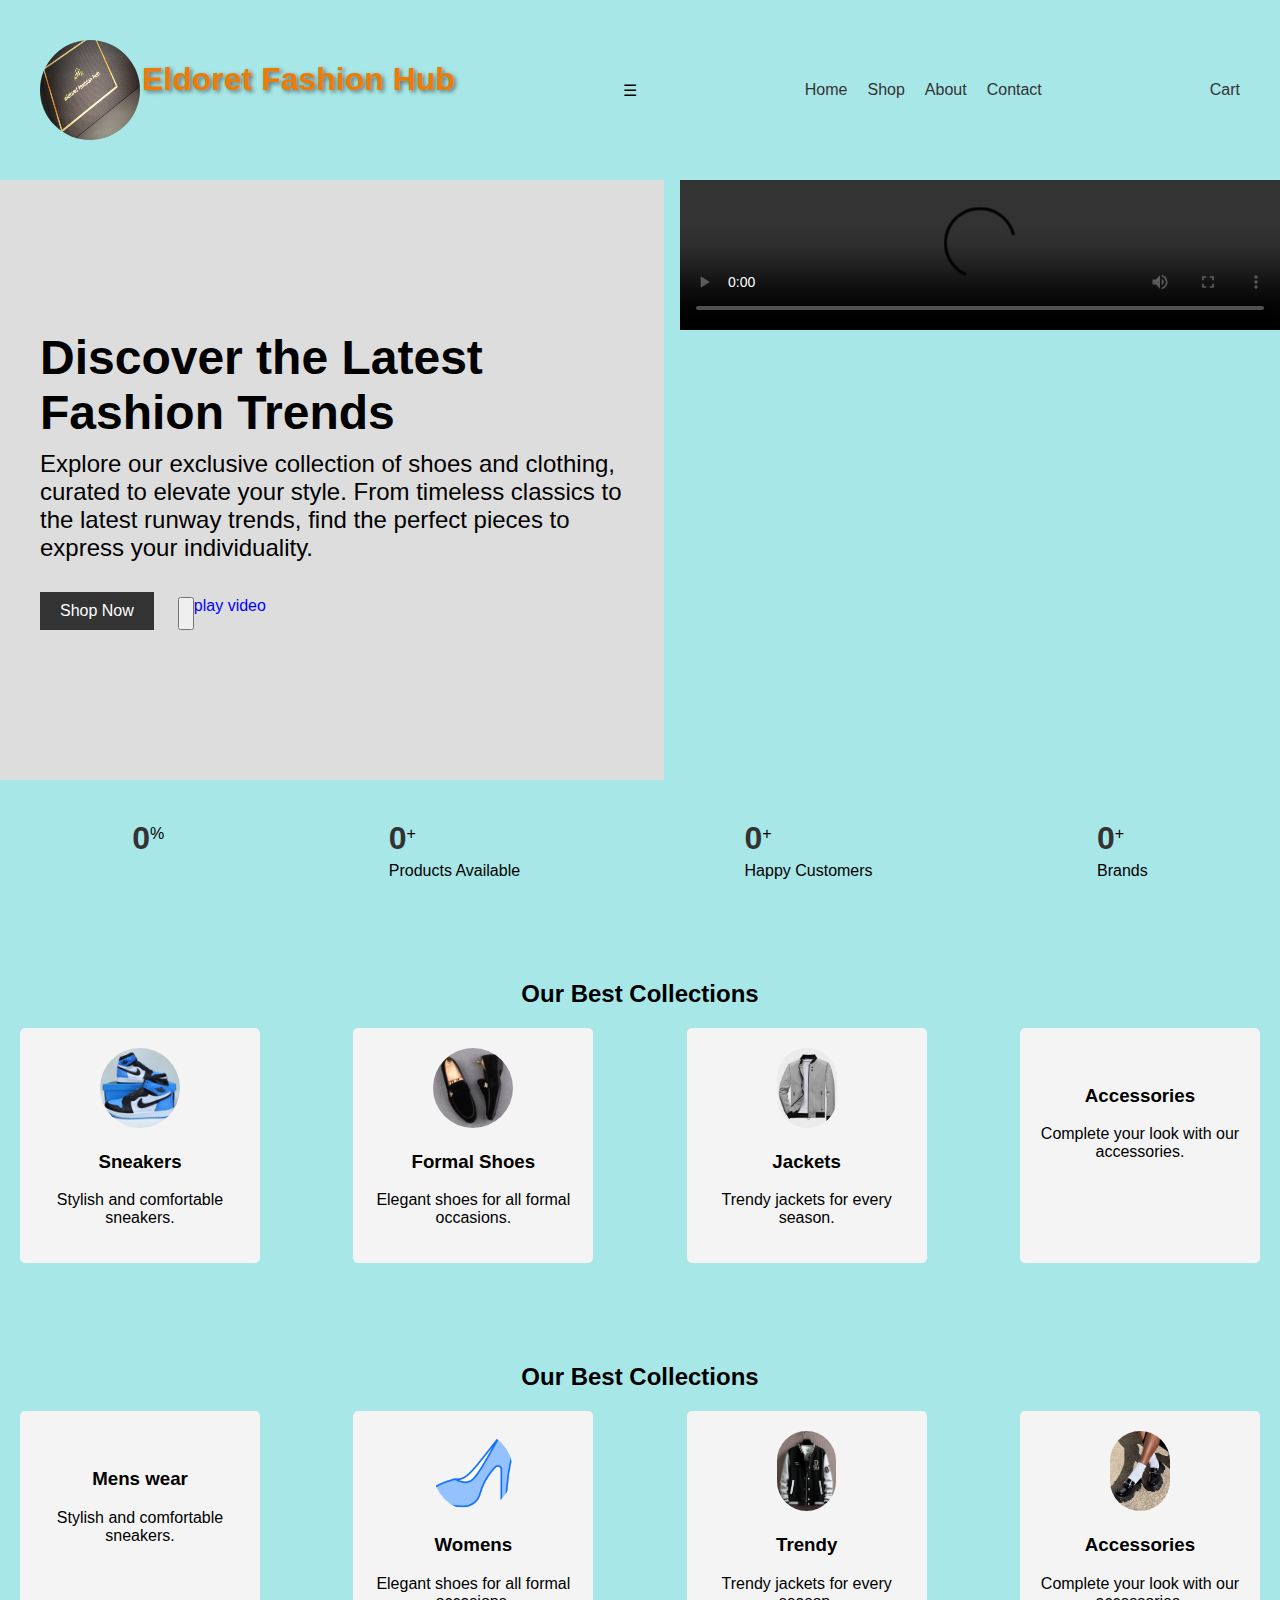
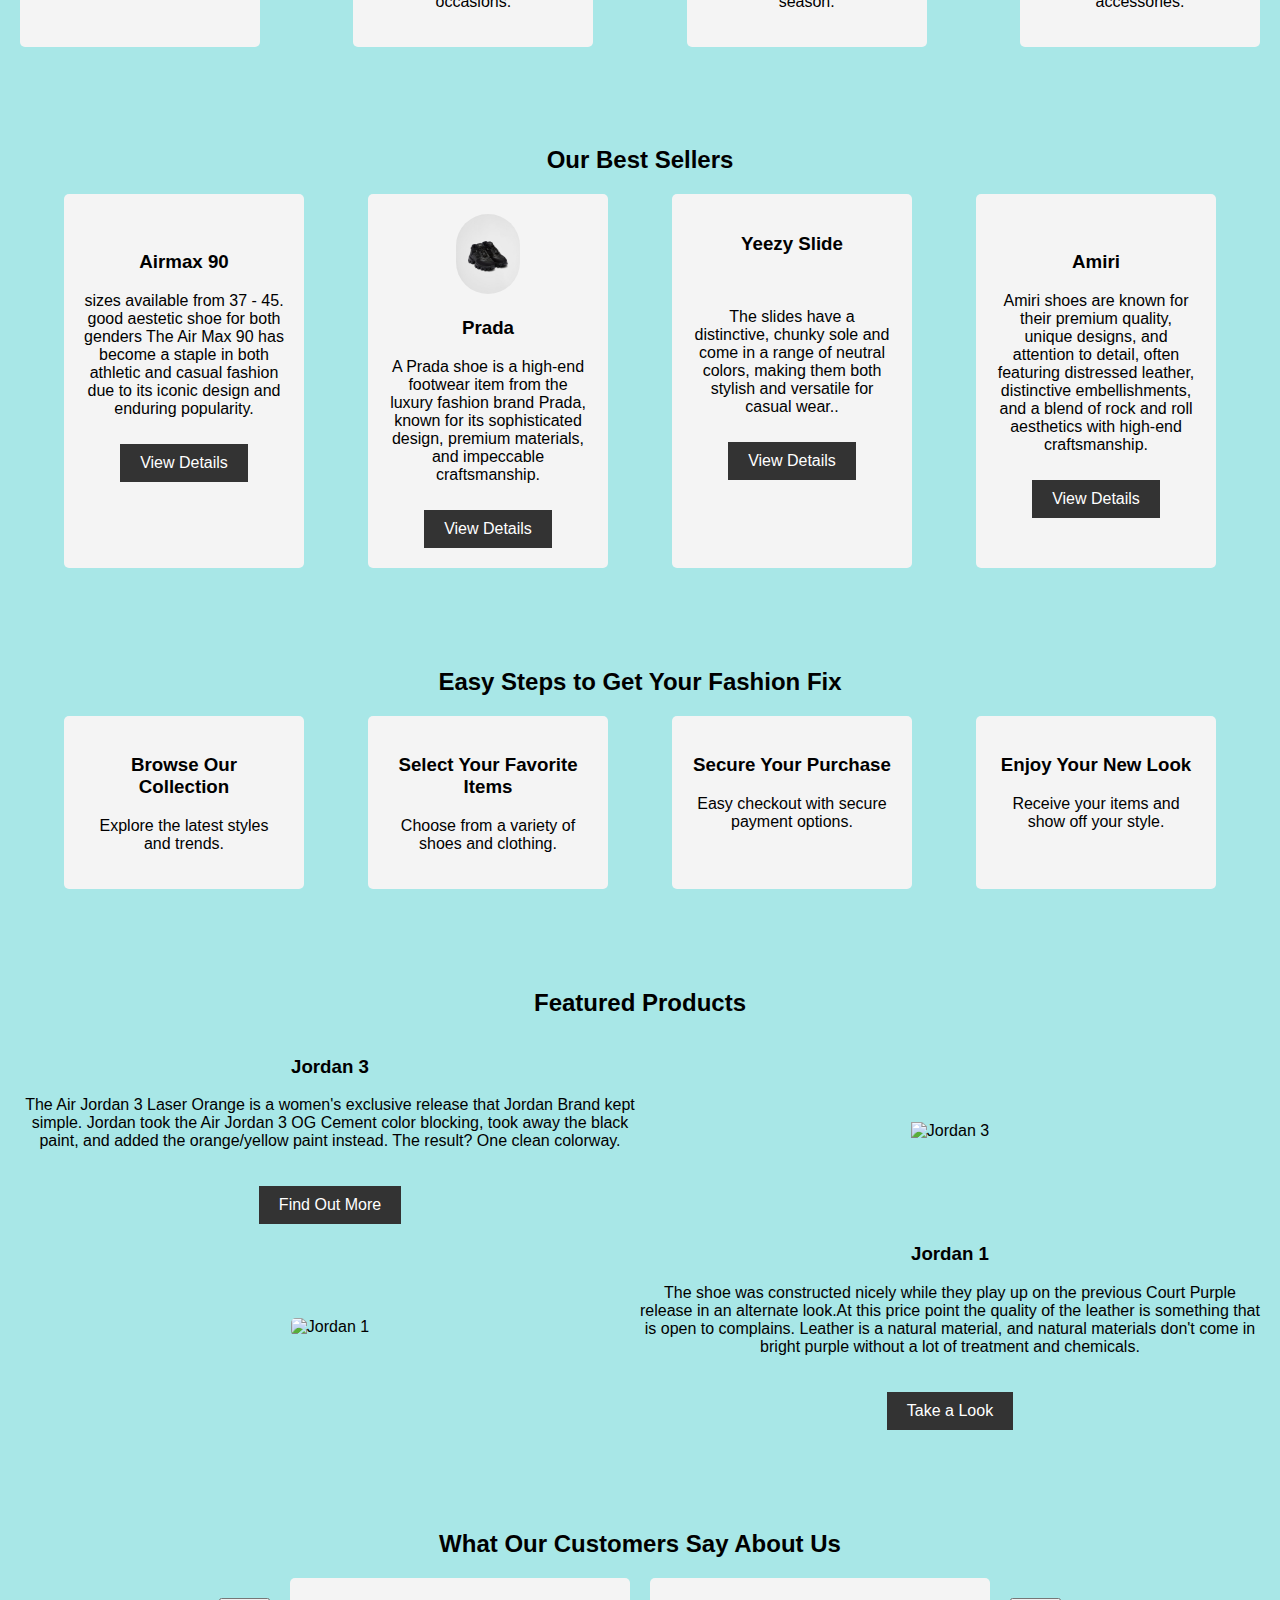
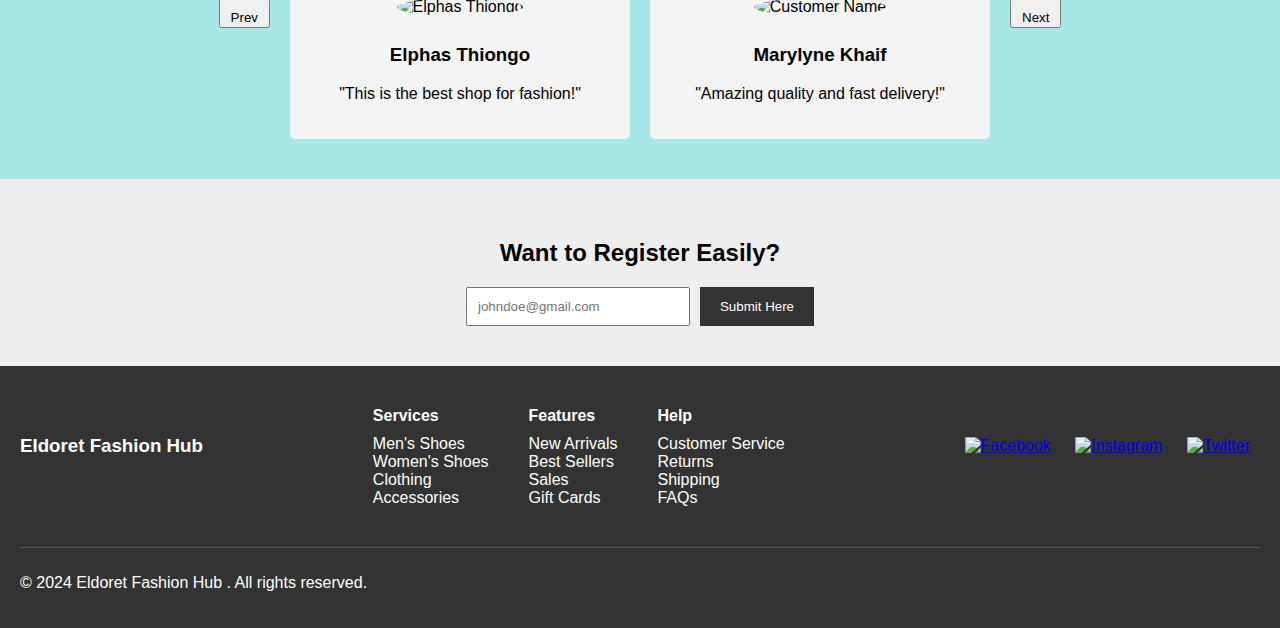
==== commit 7587db35: "Update index.html" ====
--- a/index.html
+++ b/index.html
@@ -160,12 +160,12 @@
                 </div>
                 <div class="product-item">
                     <h3>Yeezy Slide</h3>
-                    <img src="images/yeezy.jpeg" alt="" height="80px " style="border-radius: 50px;">
+                    <img src="images/yeezy.jpeg" alt="" height="80px" style="border-radius: 50px;">
                     <p>The slides have a distinctive, chunky sole and come in a range of neutral colors, making them both stylish and versatile for casual wear..</p>
                     <a href="#" class= "view-details-btn" >View Details</a>
                 </div>
                 <div class="product-item">
-                    <img src="images/samba.jpg" alt="">
+                    <img src="images/official1.jpg" alt=""height="80px" style="border-radius: 50px;">
                     <h3>Amiri</h3>
                     <p> Amiri shoes are known for their premium quality, unique designs, and attention to detail, often featuring distressed leather, distinctive embellishments, and a blend of rock and roll aesthetics with high-end craftsmanship.</p>
                     <a href="#" class="view-details-btn">View Details</a>
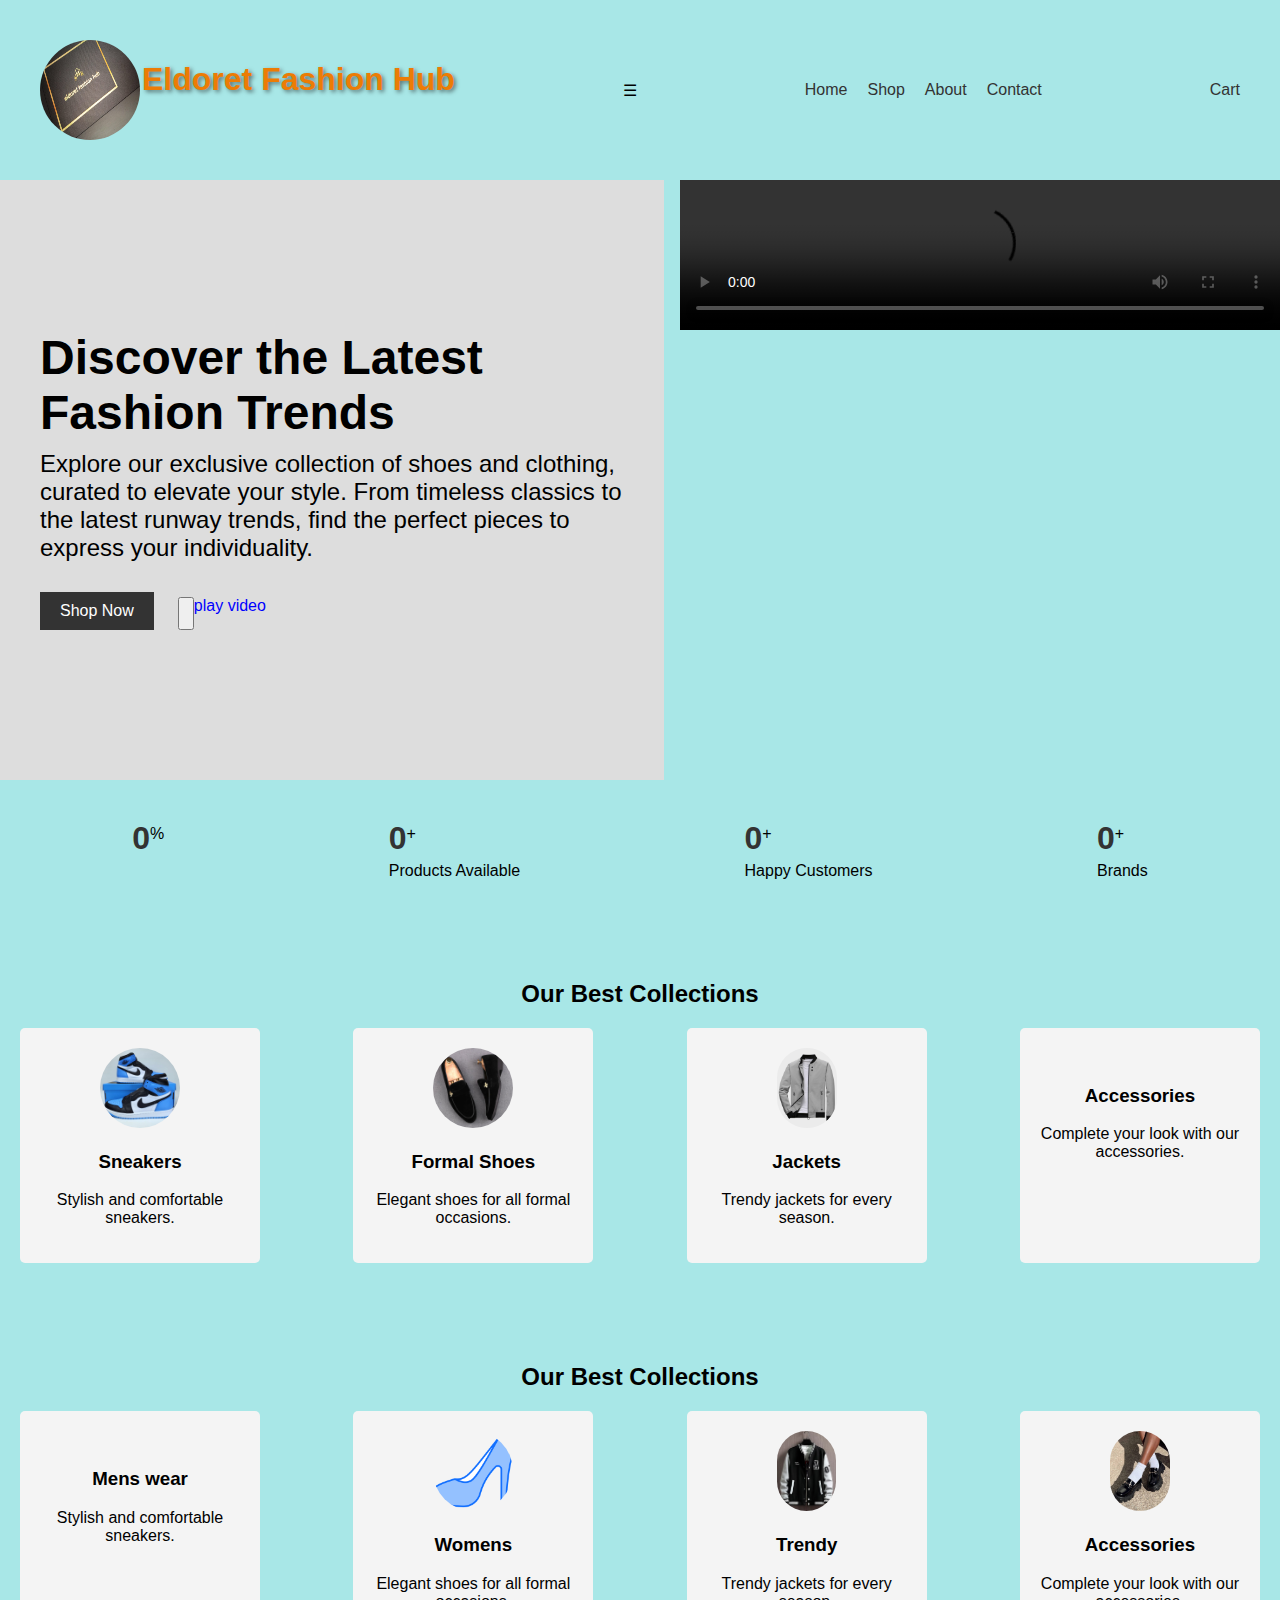
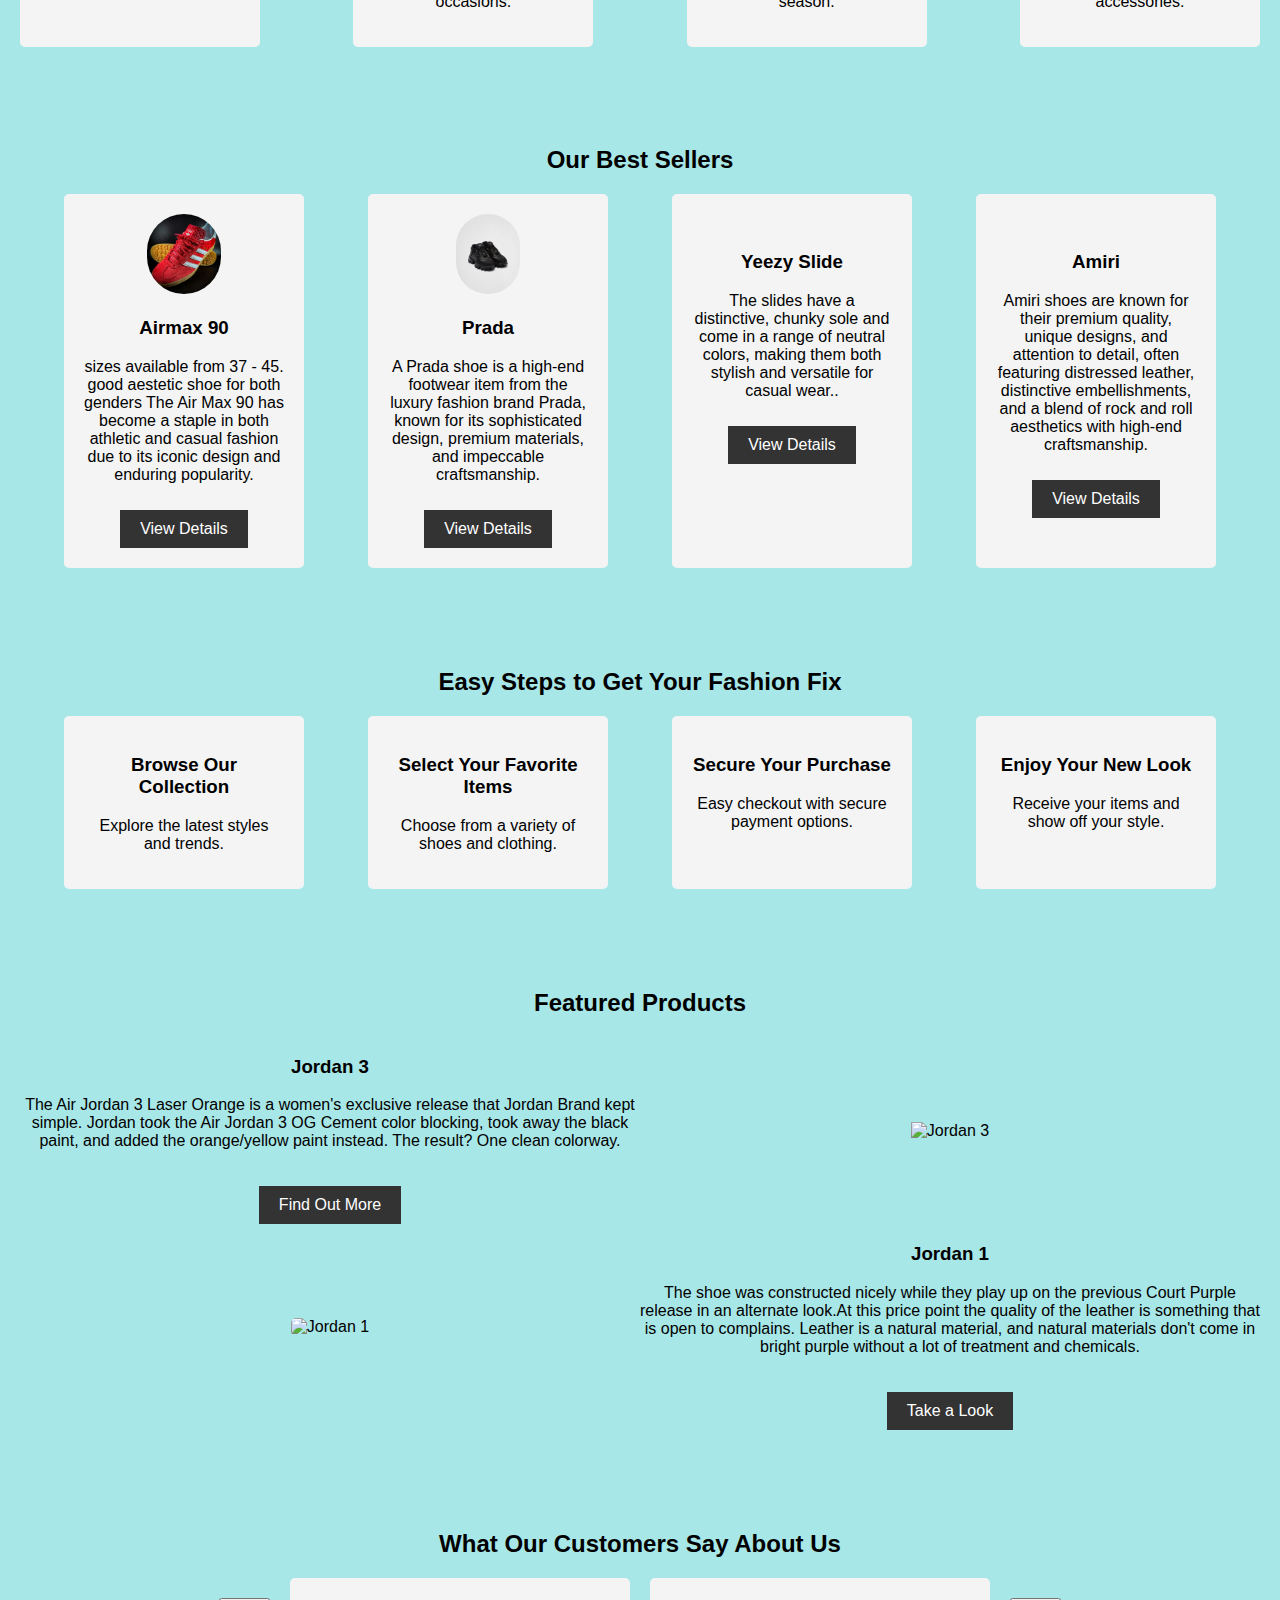
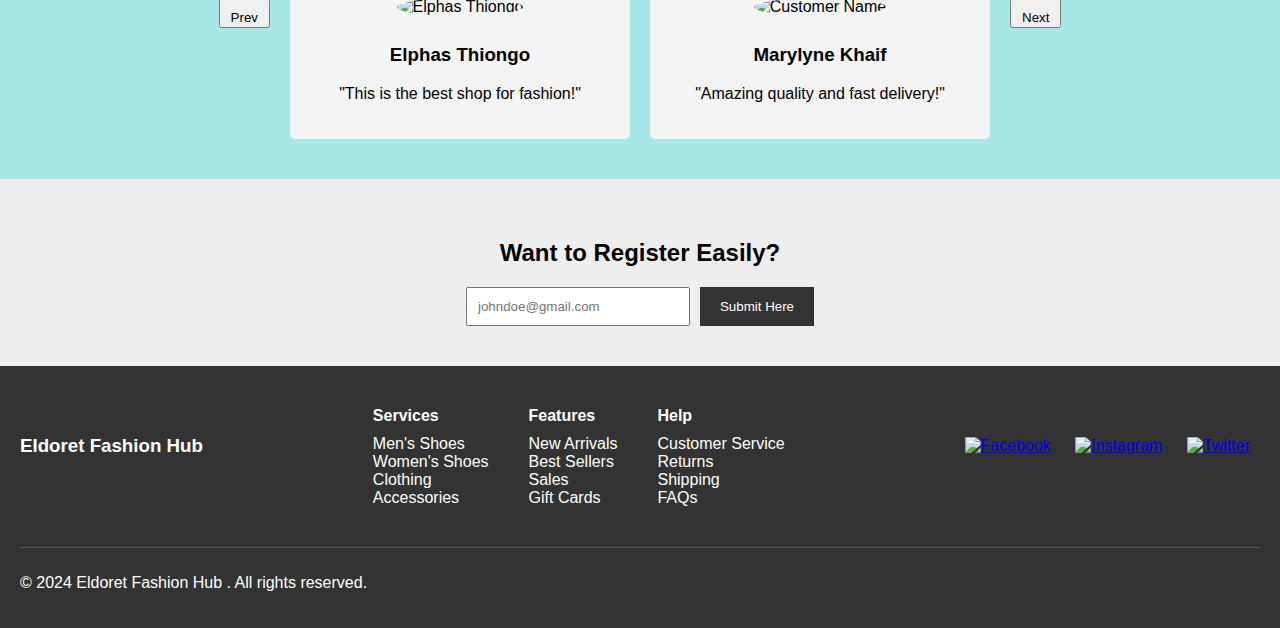
==== commit b64ffa96: "Update index.html" ====
--- a/index.html
+++ b/index.html
@@ -147,25 +147,25 @@
             <h2>Our Best Sellers</h2>
             <div class="product-items">
                 <div class="product-item  bv">
-                    <img src="images/sneaker2.jpeg" alt="" height="80px"style="border-radius: 50px;">
+                    <img src="images/samba.jpg" alt="" height="80px"style="border-radius: 50px;">
                     <h3>Airmax 90</h3>
                     <p>sizes available from 37 - 45. good aestetic shoe for both genders The Air Max 90 has become a staple in both athletic and casual fashion due to its iconic design and enduring popularity.</p>
                     <a href="#" class="view-details-btn">View Details</a>
                 </div>
                 <div class="product-item">
                     <img src="images/PRADA.jpeg" alt=""  height="80px"style="border-radius: 50px;">
-                    <h3>Prada</h3>
+                     <h3>Prada</h3>
                     <p>A Prada shoe is a high-end footwear item from the luxury fashion brand Prada, known for its sophisticated design, premium materials, and impeccable craftsmanship.</p>
                     <a href="#" class="view-details-btn">View Details</a>
                 </div>
-                <div class="product-item">
+                <div class="product-item">    
+                    <img src="images/yeezy.jpeg" alt="" height="80px" style="border-radius: 50px;">
                     <h3>Yeezy Slide</h3>
-                    <img src="images/yeezy.jpeg" alt="" height="80px" style="border-radius: 50px;">
                     <p>The slides have a distinctive, chunky sole and come in a range of neutral colors, making them both stylish and versatile for casual wear..</p>
                     <a href="#" class= "view-details-btn" >View Details</a>
                 </div>
                 <div class="product-item">
-                    <img src="images/official1.jpg" alt=""height="80px" style="border-radius: 50px;">
+                    <img src="images/Loafer.jpeg" alt=""height="80px" style="border-radius: 50px;">
                     <h3>Amiri</h3>
                     <p> Amiri shoes are known for their premium quality, unique designs, and attention to detail, often featuring distressed leather, distinctive embellishments, and a blend of rock and roll aesthetics with high-end craftsmanship.</p>
                     <a href="#" class="view-details-btn">View Details</a>
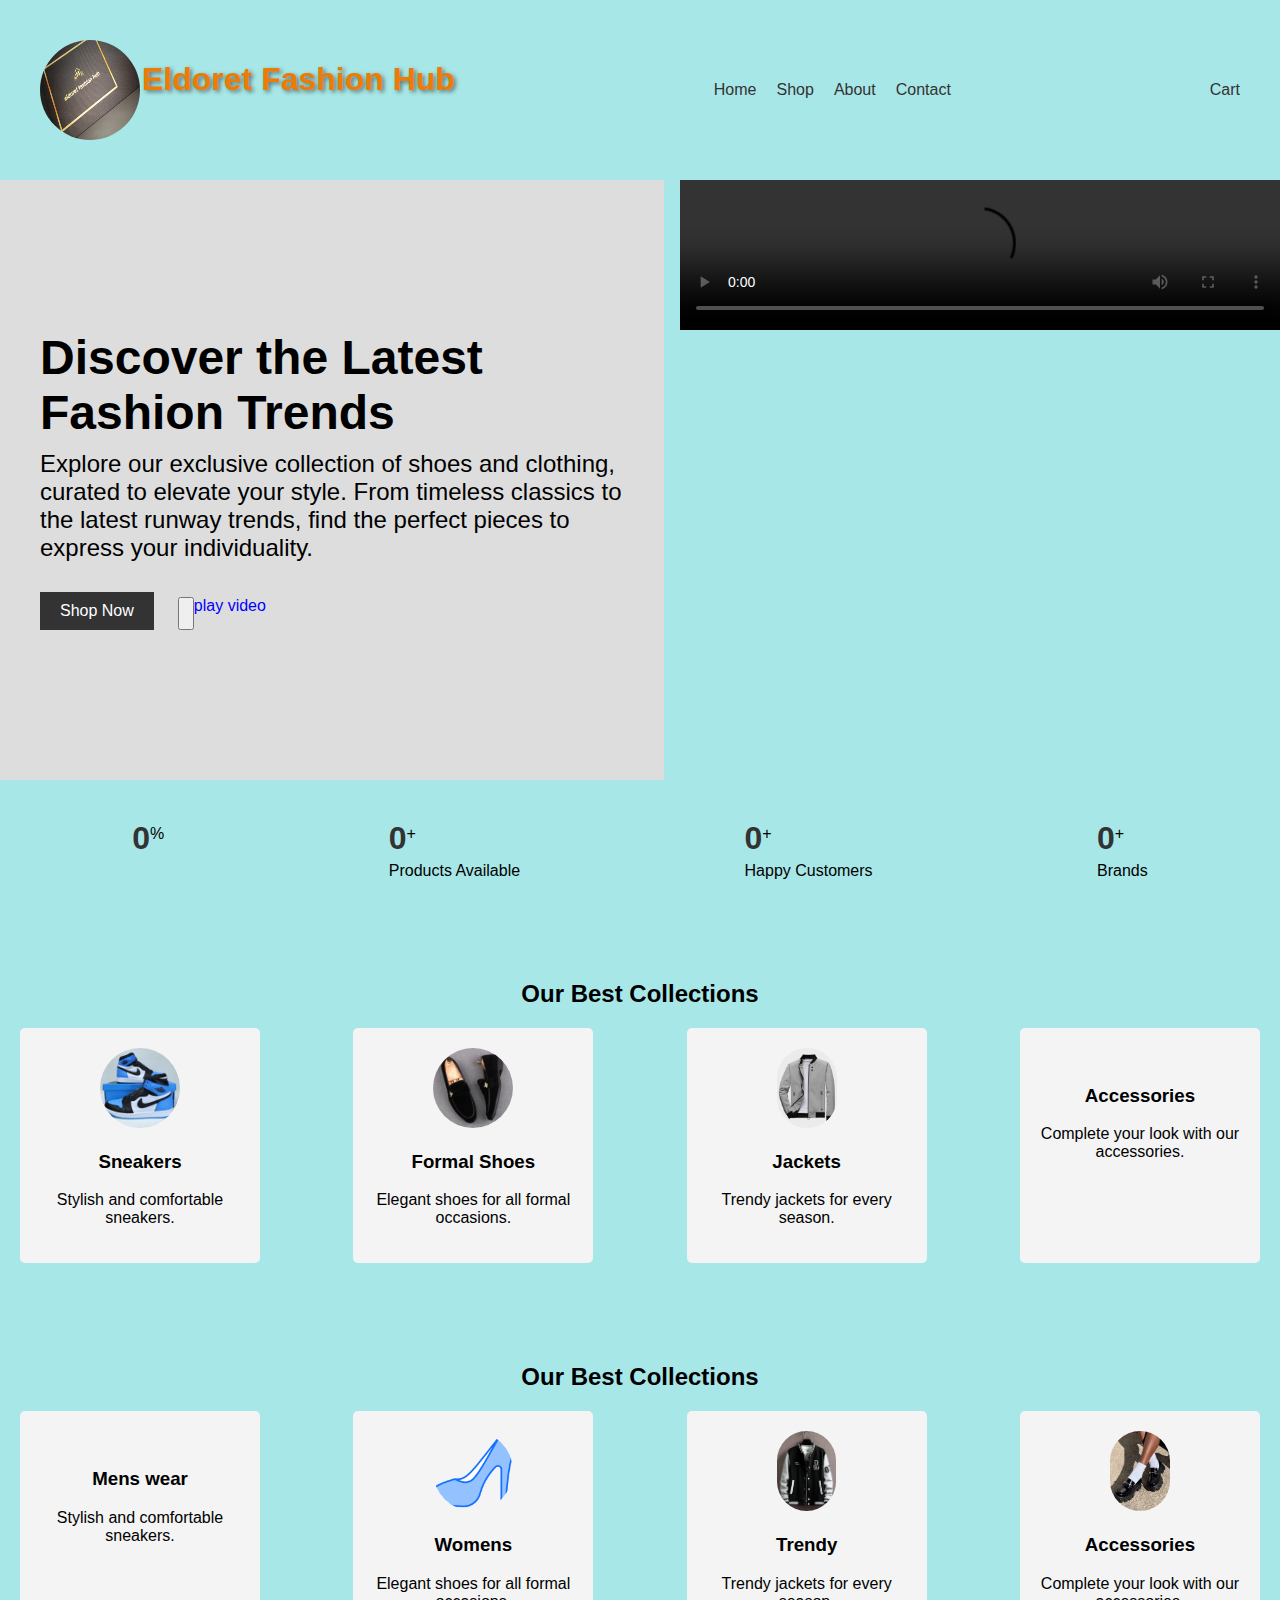
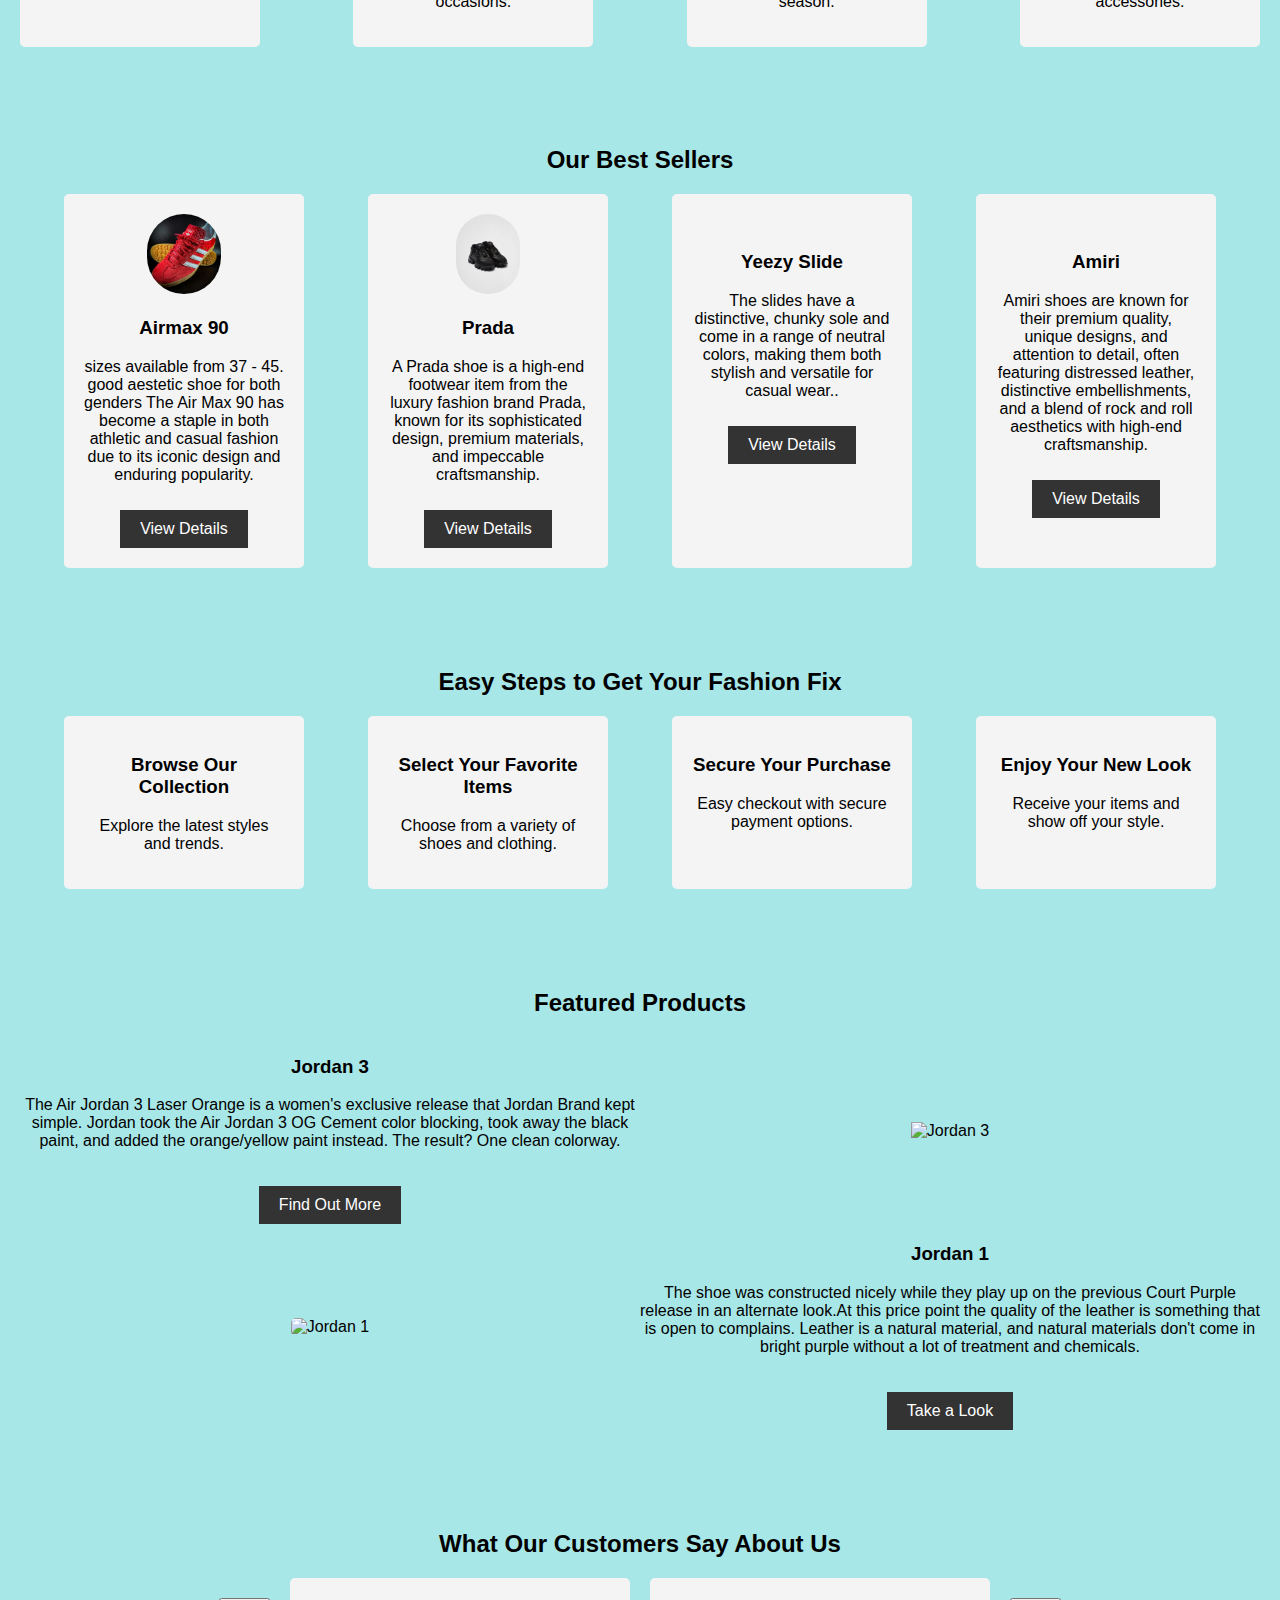
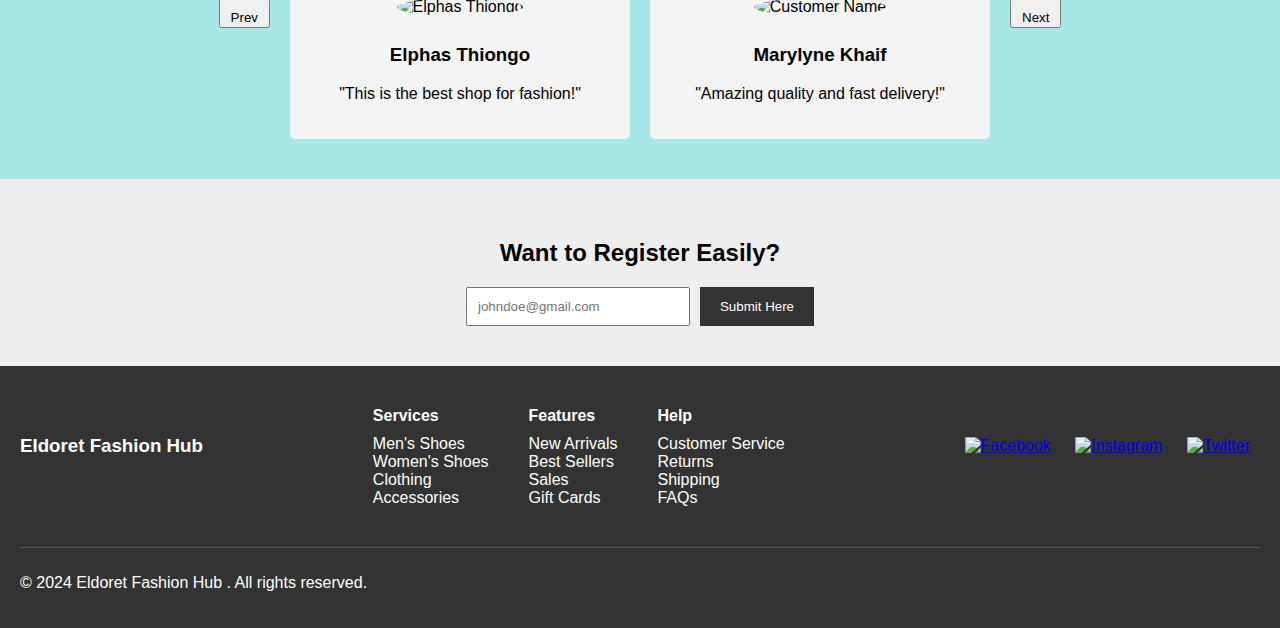
==== commit 01e52ba2: "Update index.html" ====
--- a/index.html
+++ b/index.html
@@ -18,7 +18,7 @@
                 <img width="40px" src="logo.jpg" alt="Eldoret Fashion Hub Logo" class="logo-img">
                 <h1 class="text">Eldoret Fashion Hub</h1>
             </div>
-            <span class="menu-toggle">☰</span>
+            
             <nav>
                
                 <ul>
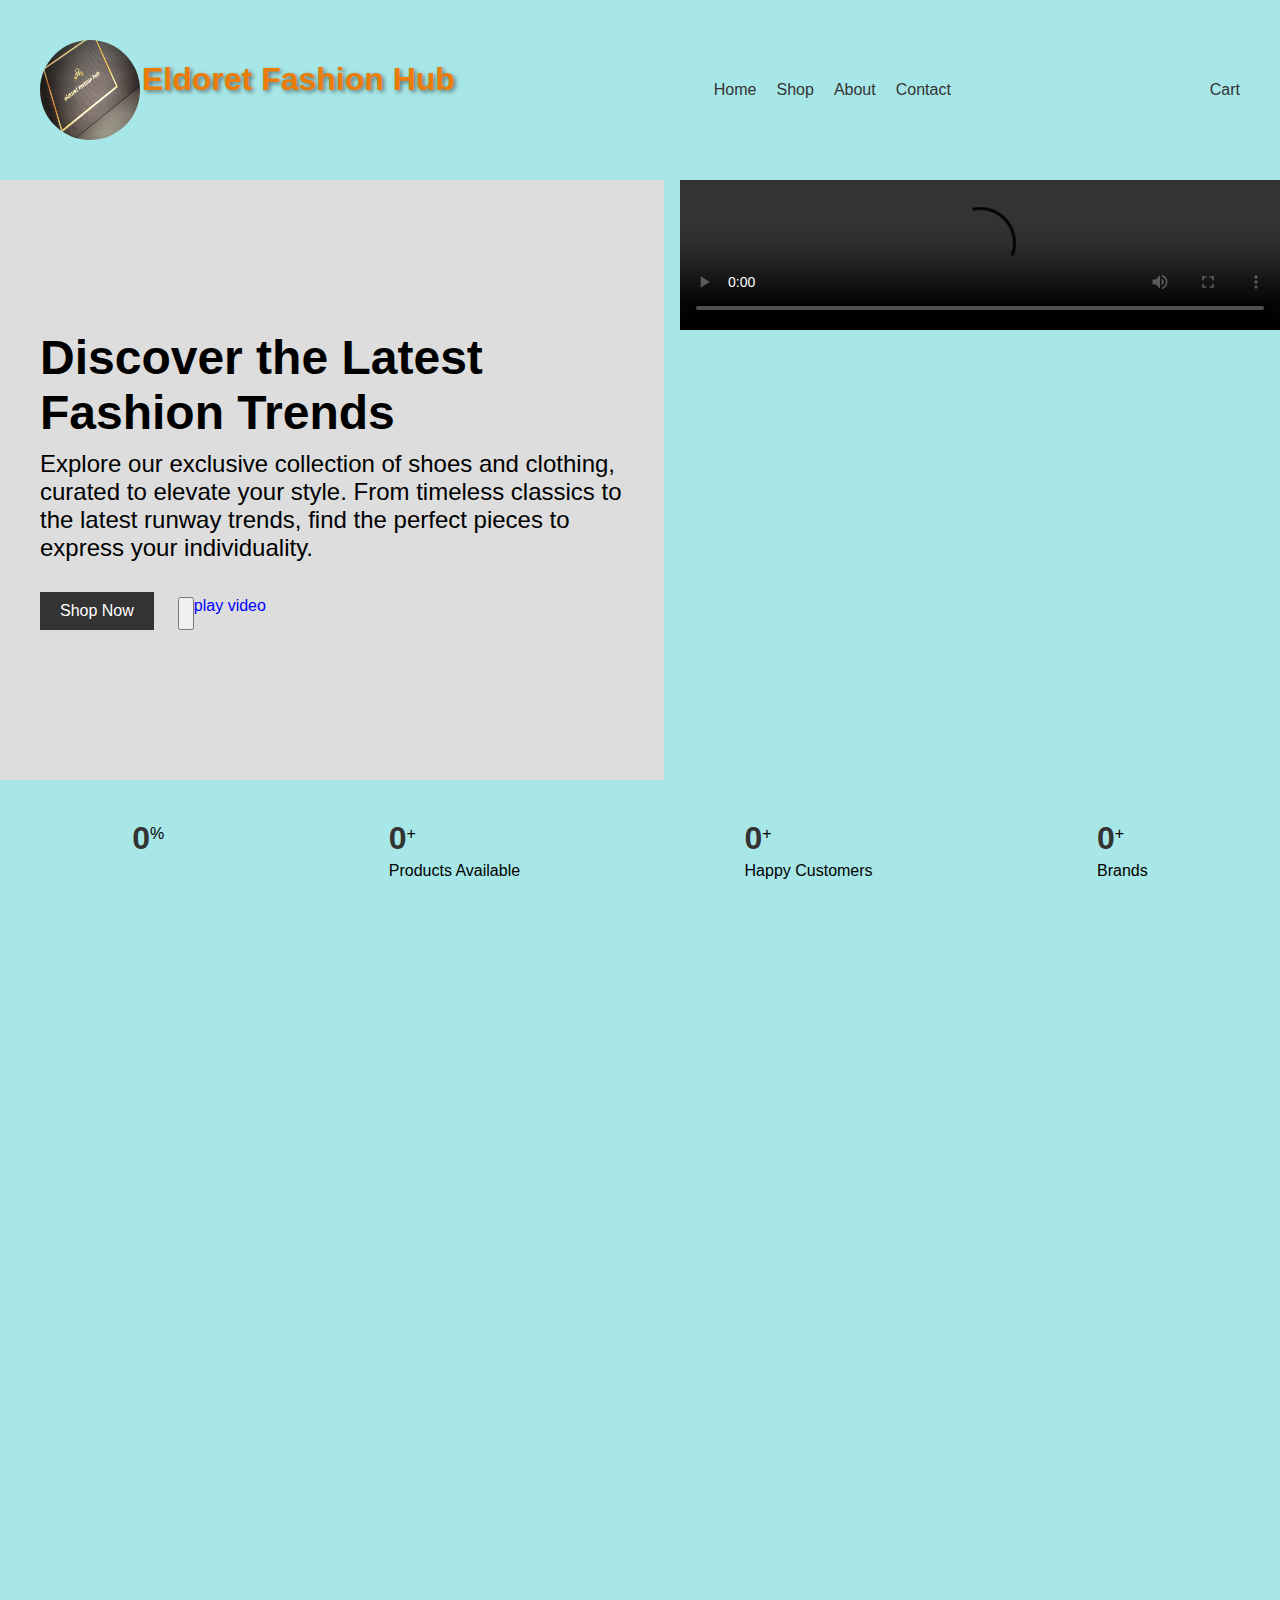
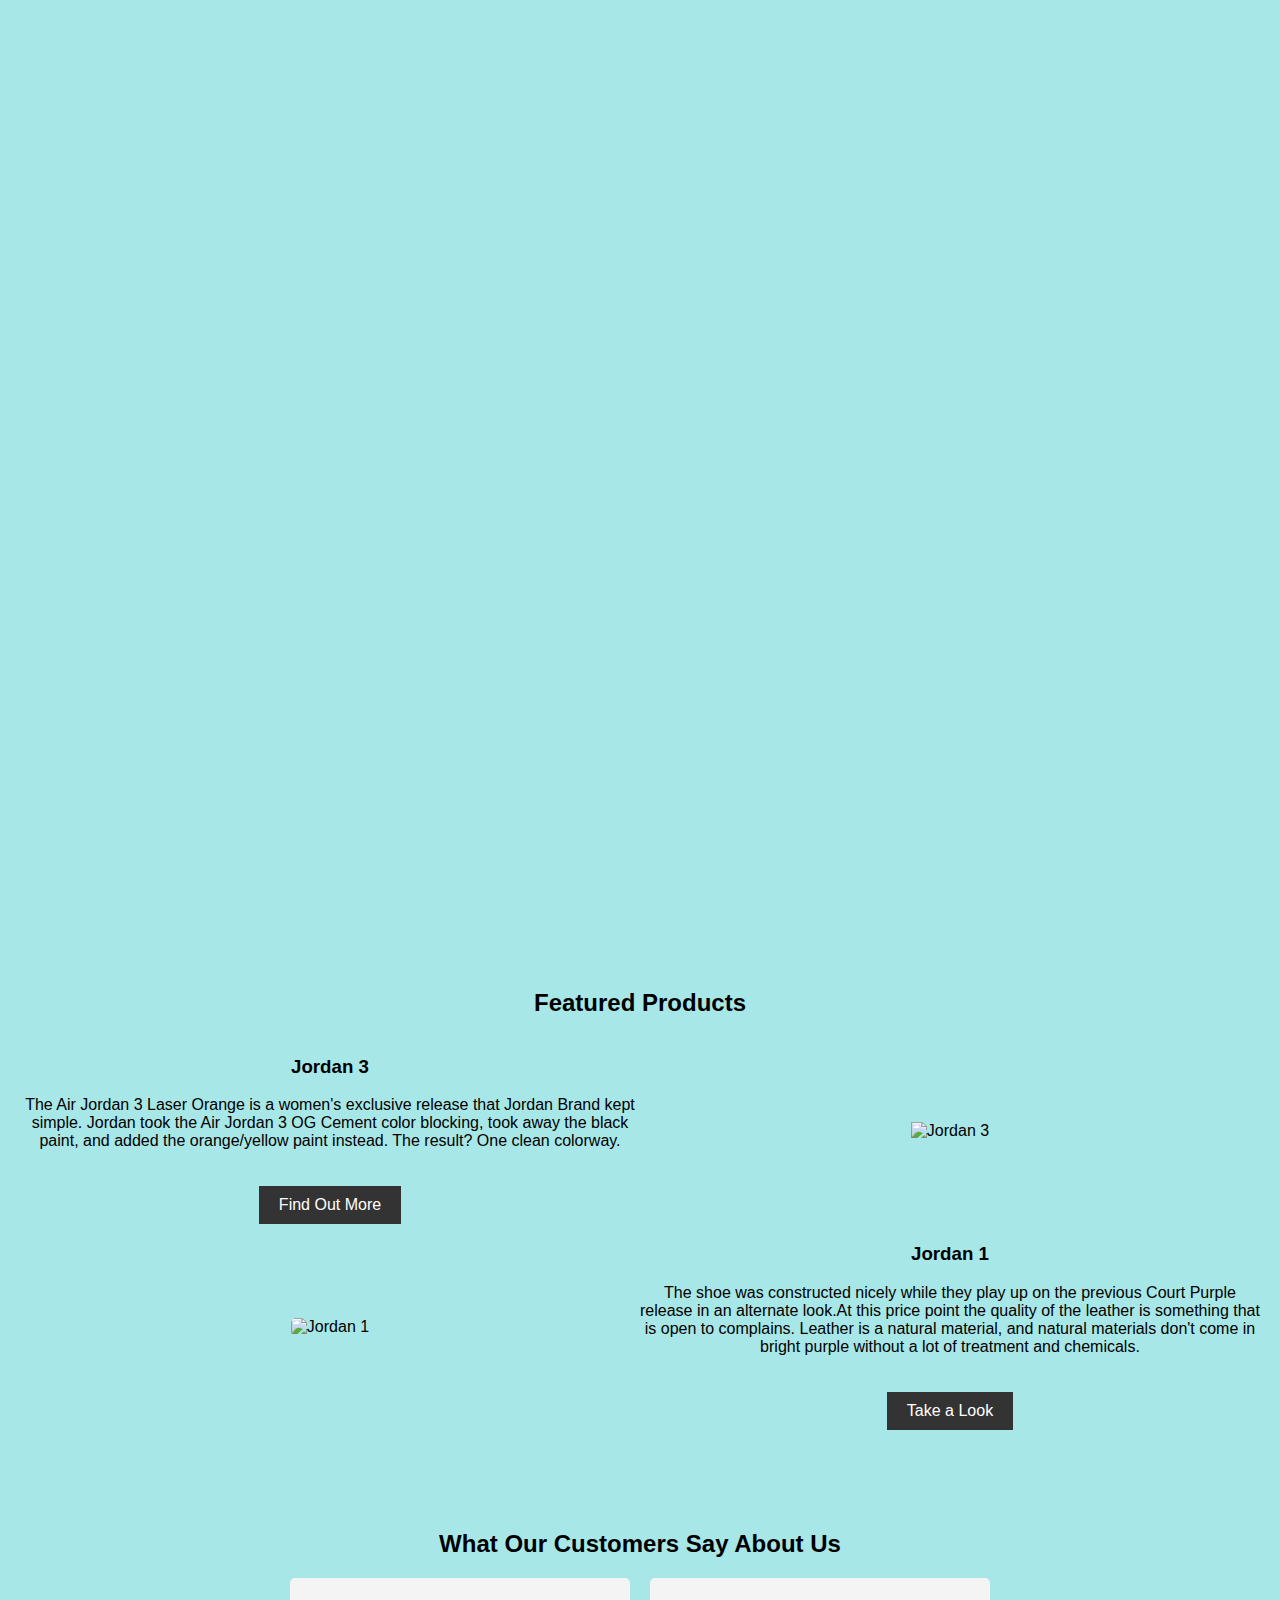
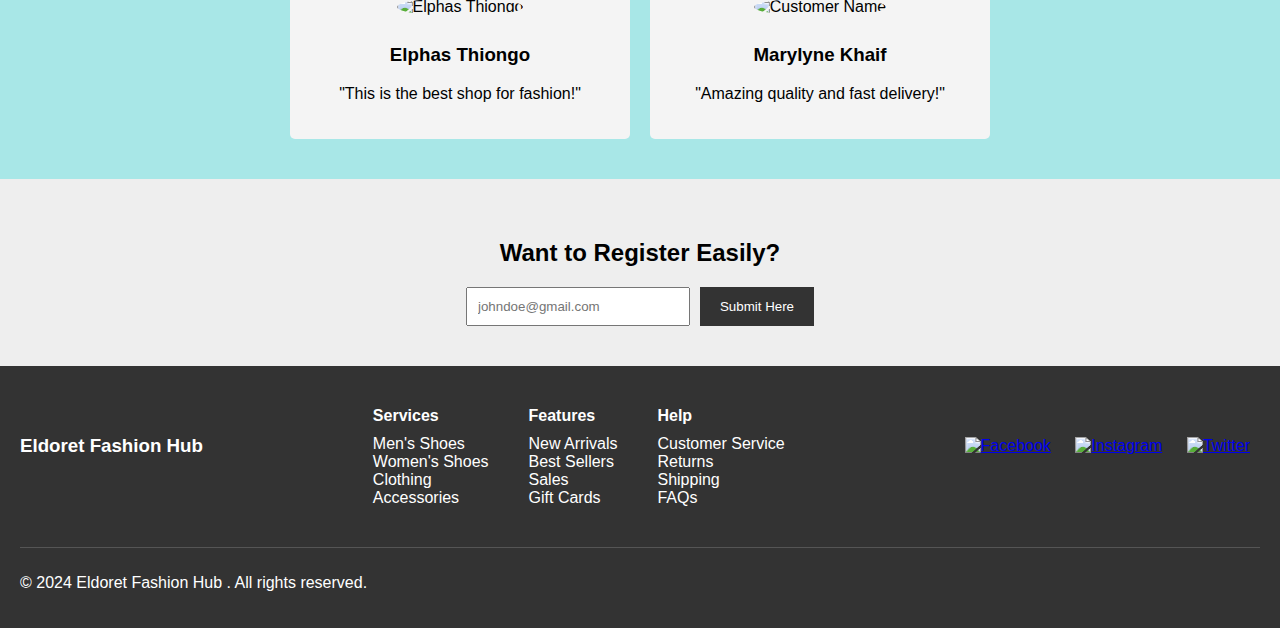
==== commit 8b4b61e9: "Update index.html" ====
--- a/index.html
+++ b/index.html
@@ -6,6 +6,7 @@
     <meta name="viewport" content="width=device-width, initial-scale=1.0">
     <title>Eldoret Fashion Hub</title>
     <link rel="stylesheet" href="style.css">
+    <link href="https://cdn.jsdelivr.net/npm/aos@2.3.1/dist/aos.css" rel="stylesheet" >
 </head>
 <body>
     <!-- Header Section -->
@@ -67,7 +68,7 @@
                 </div>
                 
        <!-- Statistics Section -->
-<section class="stats" aria-labelledby="stats-title">
+<section class="stats" aria-labelledby="stats-title" >
     
     <div class="stat">
         <span style="display: flex;"><h3 class="counter" data-target="95">0</h3><p>%</p></span>
@@ -88,7 +89,7 @@
 </section>
 
         <!-- Services Section -->
-        <section class="services">
+        <section class="services" data-aos="zoom-in" data-aos-delay="500">
             <h2>Our Best Collections</h2>
             <div class="service-items">
                 
@@ -116,7 +117,7 @@
         </section>
 
         <!-- Categories Section -->
-        <section class="services">
+        <section class="services" data-aos="fade-up" data-aos-duration="1500">
             <h2>Our Best Collections</h2>
             <div class="service-items">
                 
@@ -143,13 +144,13 @@
             </div>
         </section>
         <!-- Best Sellers Section -->
-        <section class="best-sellers">
+        <section class="best-sellers" data-aos="slide-left" data-aos-easing="ease-in-out" data-aos-duration="1200">
             <h2>Our Best Sellers</h2>
             <div class="product-items">
                 <div class="product-item  bv">
                     <img src="images/samba.jpg" alt="" height="80px"style="border-radius: 50px;">
-                    <h3>Airmax 90</h3>
-                    <p>sizes available from 37 - 45. good aestetic shoe for both genders The Air Max 90 has become a staple in both athletic and casual fashion due to its iconic design and enduring popularity.</p>
+                    <h3>Samba</h3>
+                    <p>sizes available from 37 - 45. good aestetic shoe for both genders. Samba has become a staple in casual fashion due to its iconic design and enduring popularity.</p>
                     <a href="#" class="view-details-btn">View Details</a>
                 </div>
                 <div class="product-item">
@@ -165,16 +166,16 @@
                     <a href="#" class= "view-details-btn" >View Details</a>
                 </div>
                 <div class="product-item">
-                    <img src="images/Loafer.jpeg" alt=""height="80px" style="border-radius: 50px;">
-                    <h3>Amiri</h3>
-                    <p> Amiri shoes are known for their premium quality, unique designs, and attention to detail, often featuring distressed leather, distinctive embellishments, and a blend of rock and roll aesthetics with high-end craftsmanship.</p>
+                    <img src="images/timberland.jpeg" alt=""height="80px" style="border-radius: 50px;">
+                    <h3>Timberland</h3>
+                    <p> Timberland are known for their premium quality, unique designs, and attention to detail, and a blend of rock and roll aesthetics with high-end craftsmanship.</p>
                     <a href="#" class="view-details-btn">View Details</a>
                 </div>
             </div>
         </section>
 
         <!-- Easy Steps Section -->
-        <section class="steps">
+        <section class="steps" data-aos="zoom-in">
             <h2>Easy Steps to Get Your Fashion Fix</h2>
             <div class="steps-container">
                 <div class="step">
@@ -225,7 +226,7 @@
         <section class="testimonials">
             <h2>What Our Customers Say About Us</h2>
             <div class="testimonial-container">
-                <button class="prev-btn">Prev</button>
+            
                 <div class="testimonial-item">
                     <img src="https://img.freepik.com/free-photo/portrait-handsome-man-outdoors_23-2149073882.jpg?size=626&ext=jpg&ga=GA1.1.1625246973.1721676648&semt=ais_hybrid" alt="Elphas Thiongo" class="customer One">
                     <h3>Elphas Thiongo</h3>
@@ -236,7 +237,7 @@
                     <h3>Marylyne Khaif</h3>
                     <p>"Amazing quality and fast delivery!"</p>
                 </div>
-                <button class="next-btn">Next</button>
+            
              </div>
             
         </section>
@@ -299,5 +300,10 @@
         </div>
     </footer>
     <script src="node.js"></script>
+    <script  src="https://cdn.jsdelivr.net/npm/aos@2.3.1/dist/aos.js"> 
+    </script>
+    <script>
+        AOS.init();
+      </script>
 </body>
 </html>
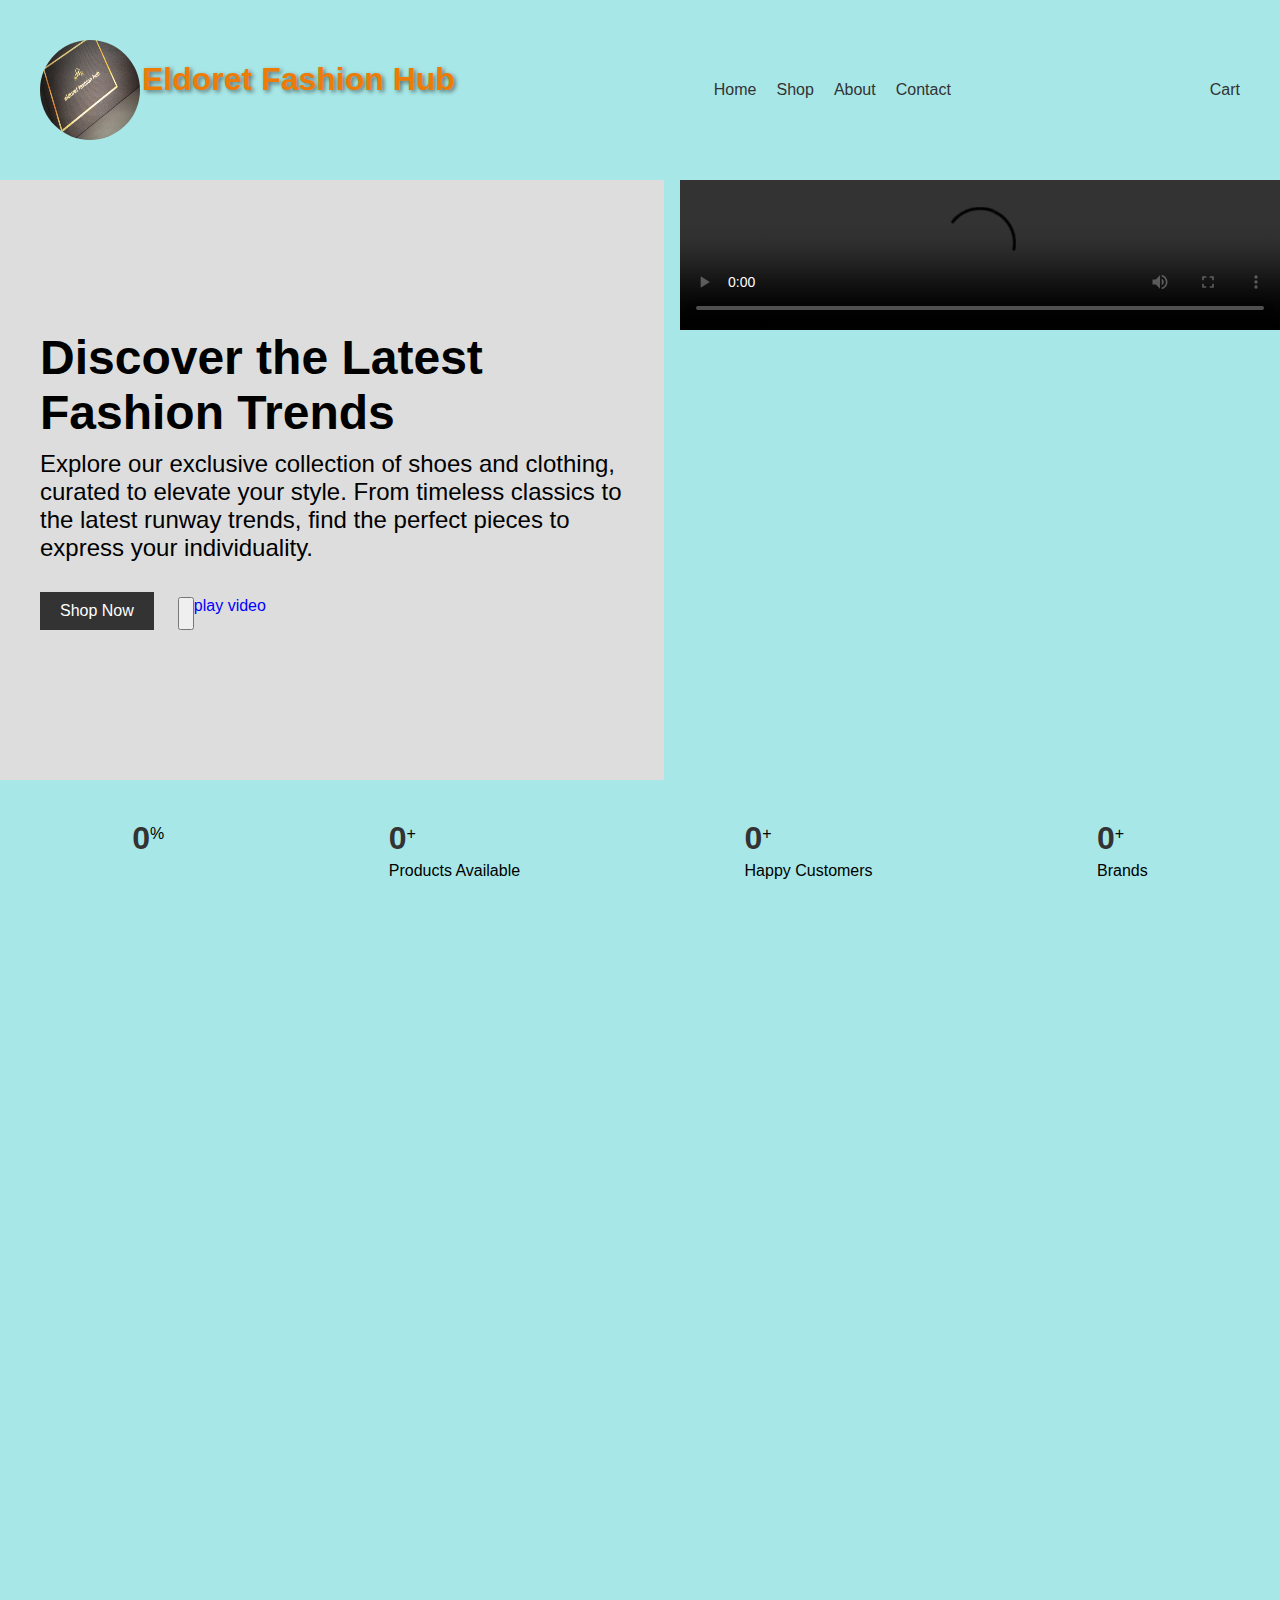
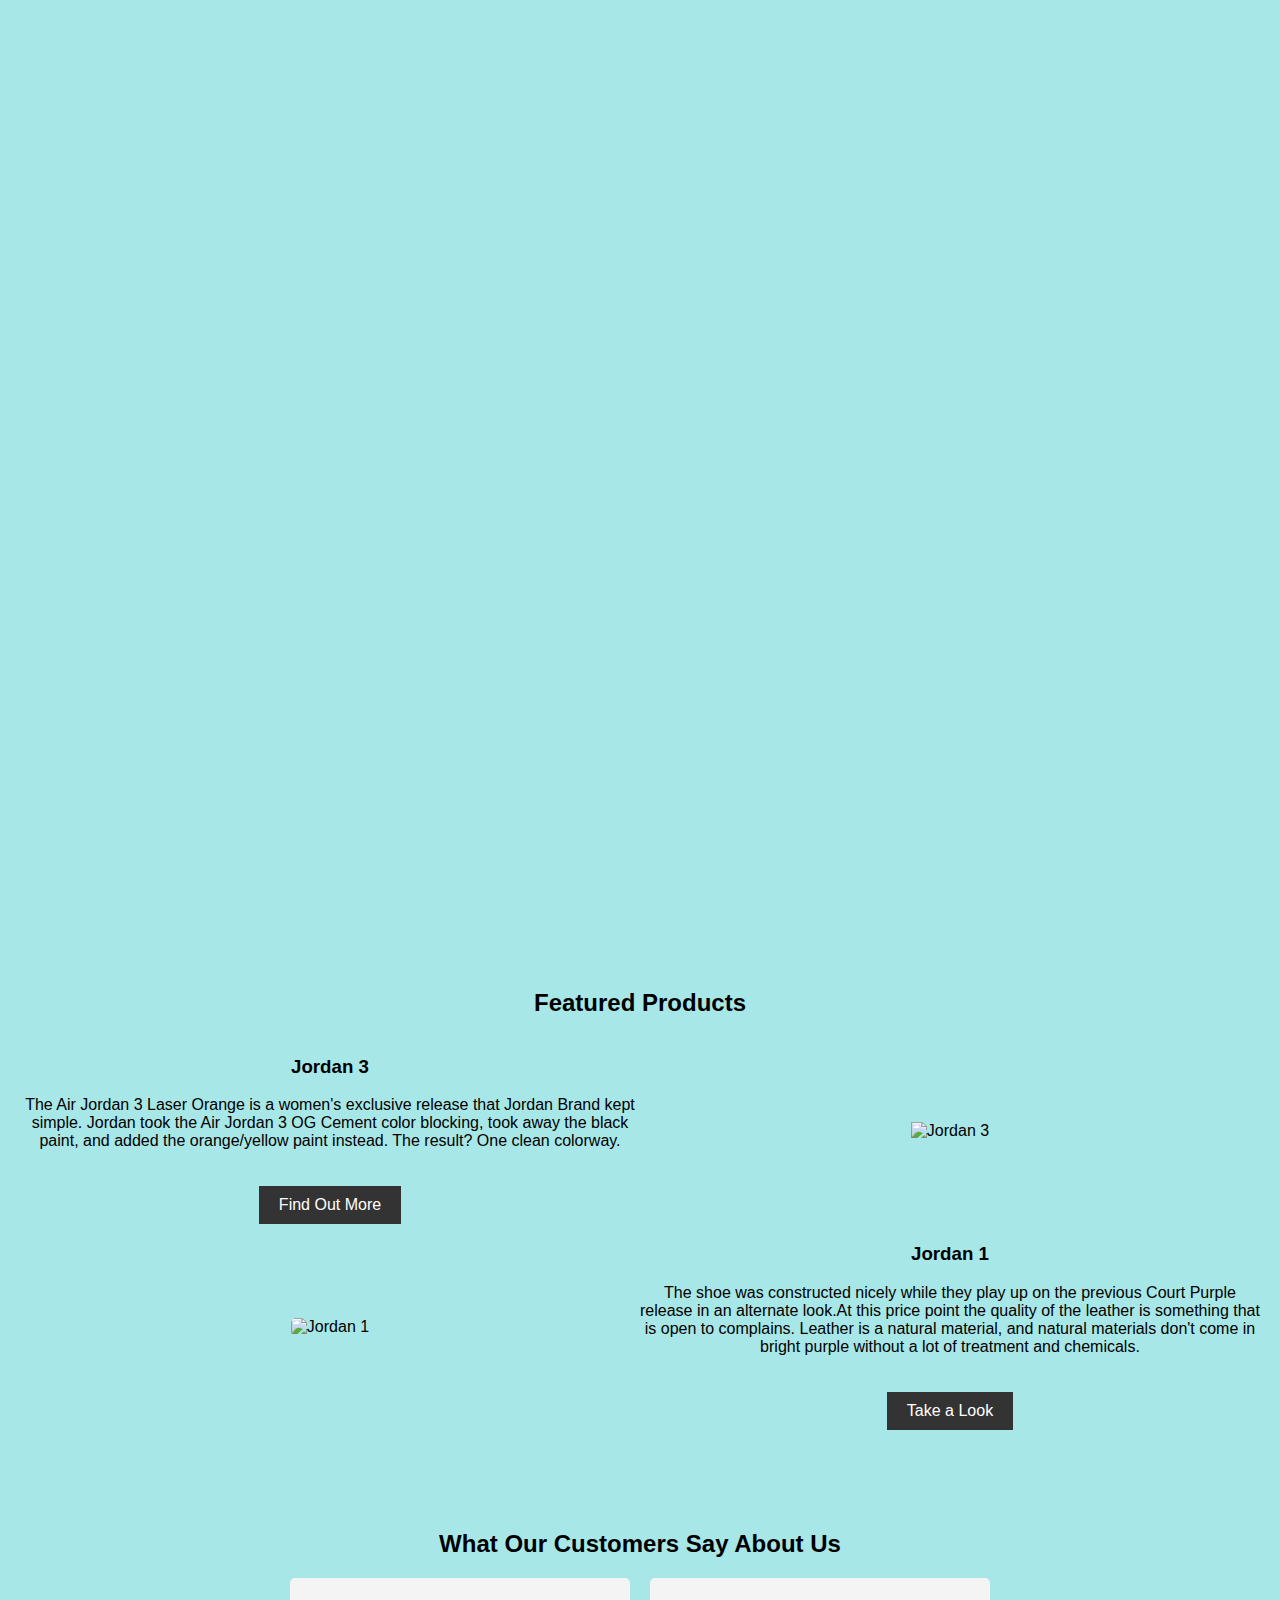
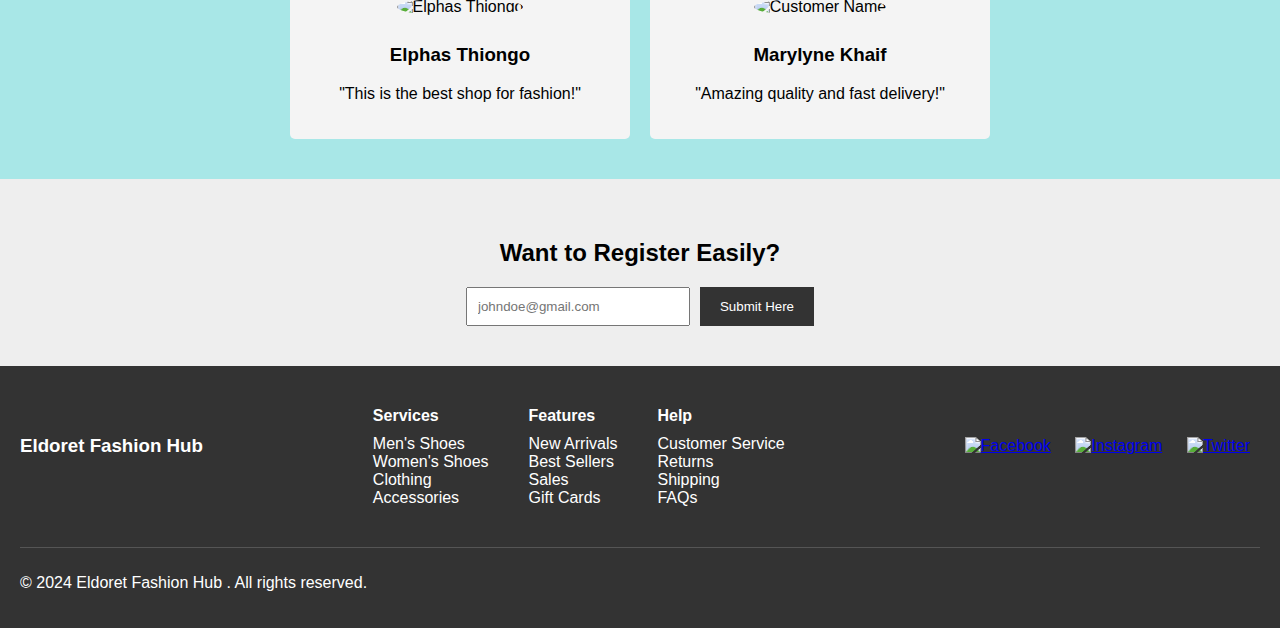
==== commit 17d727e0: "Update index.html" ====
--- a/index.html
+++ b/index.html
@@ -75,15 +75,15 @@
     
     </div>
     <div class="stat">
-       <span style="display: flex;"> <h3 class="counter" data-target="1500">0</h3><p>+</p></span>
+       <span style="display: flex;"> <h3 class="counter" data-target="15000">0</h3><p>+</p></span>
         <p>Products Available</p>
     </div>
     <div class="stat">
-       <span style="display: flex;"> <h3 class="counter" data-target="3000">0</h3><p>+</p></span>
+       <span style="display: flex;"> <h3 class="counter" data-target="30000">0</h3><p>+</p></span>
         <p>Happy Customers</p>
     </div>
     <div class="stat">
-       <span style="display: flex;"> <h3 class="counter" data-target="100">0</h3><p>+</p></span>
+       <span style="display: flex;"> <h3 class="counter" data-target="1000">0</h3><p>+</p></span>
         <p>Brands</p>
     </div>
 </section>
